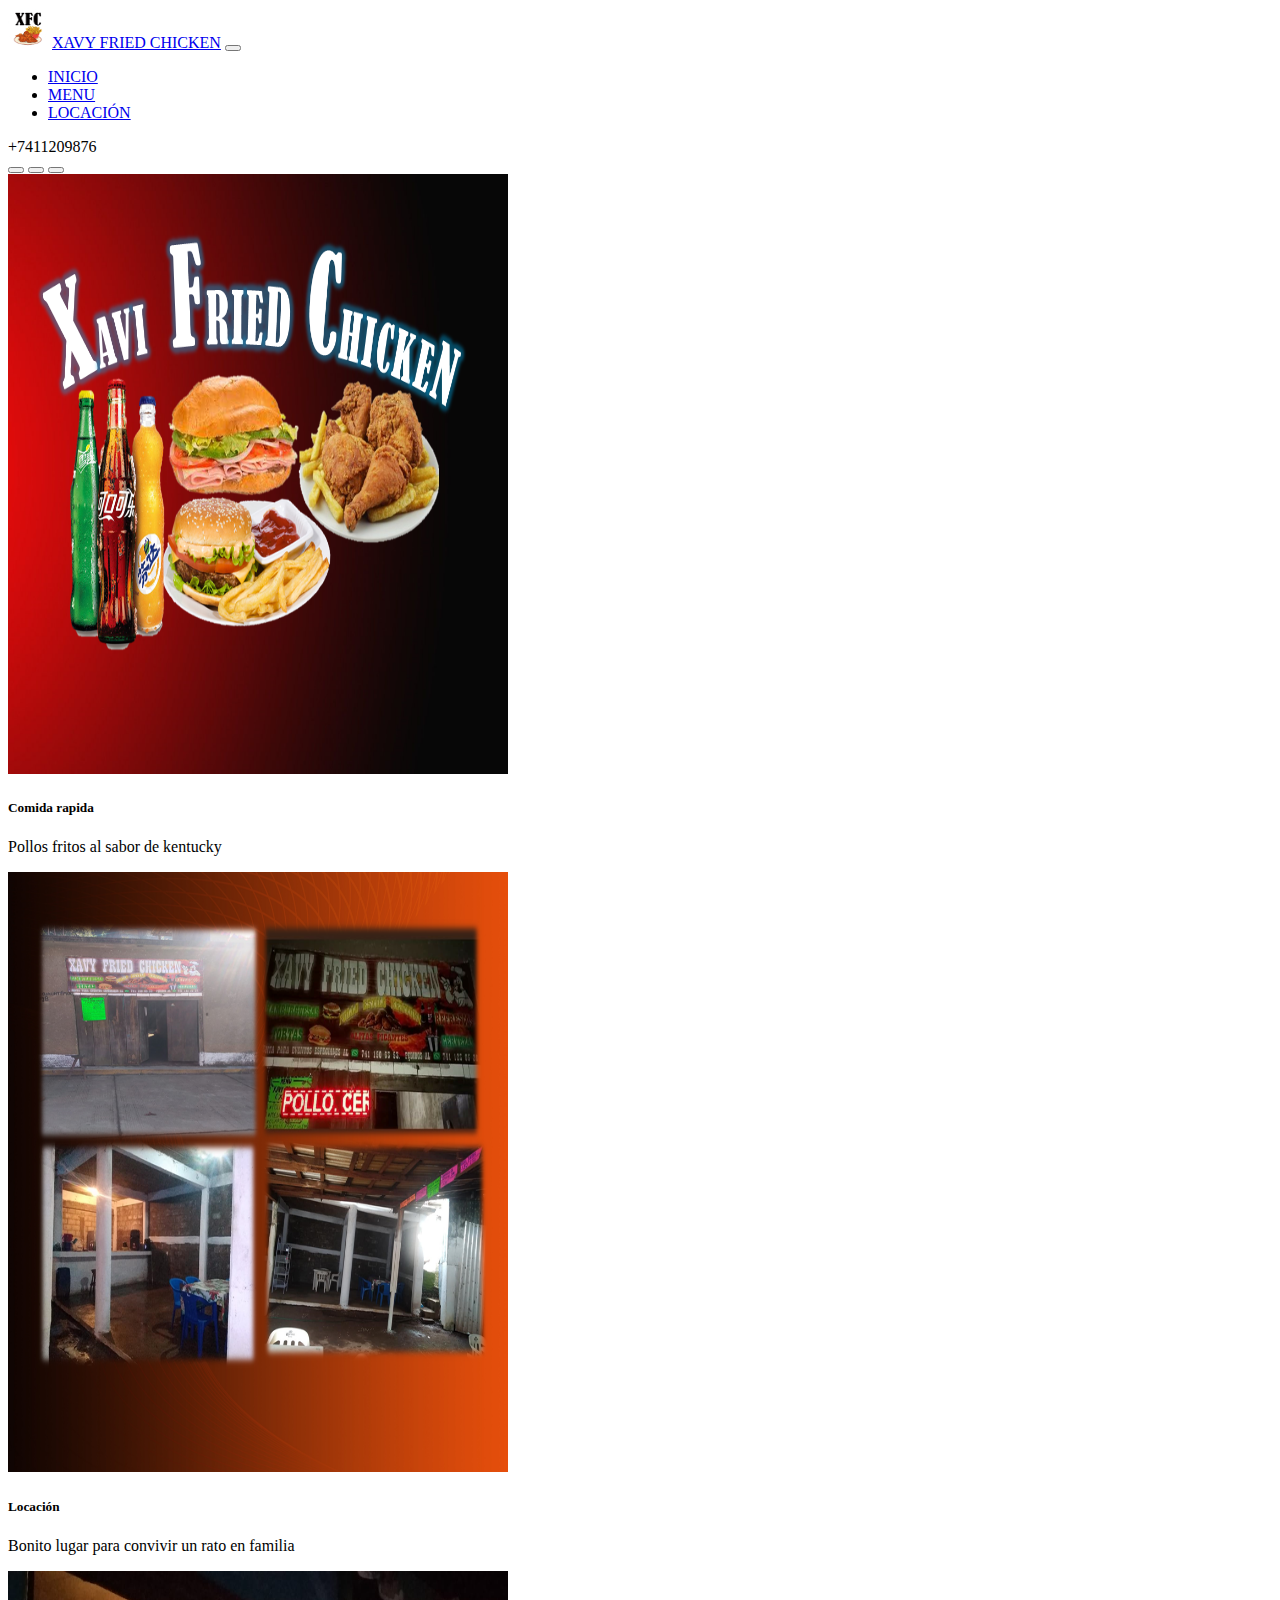
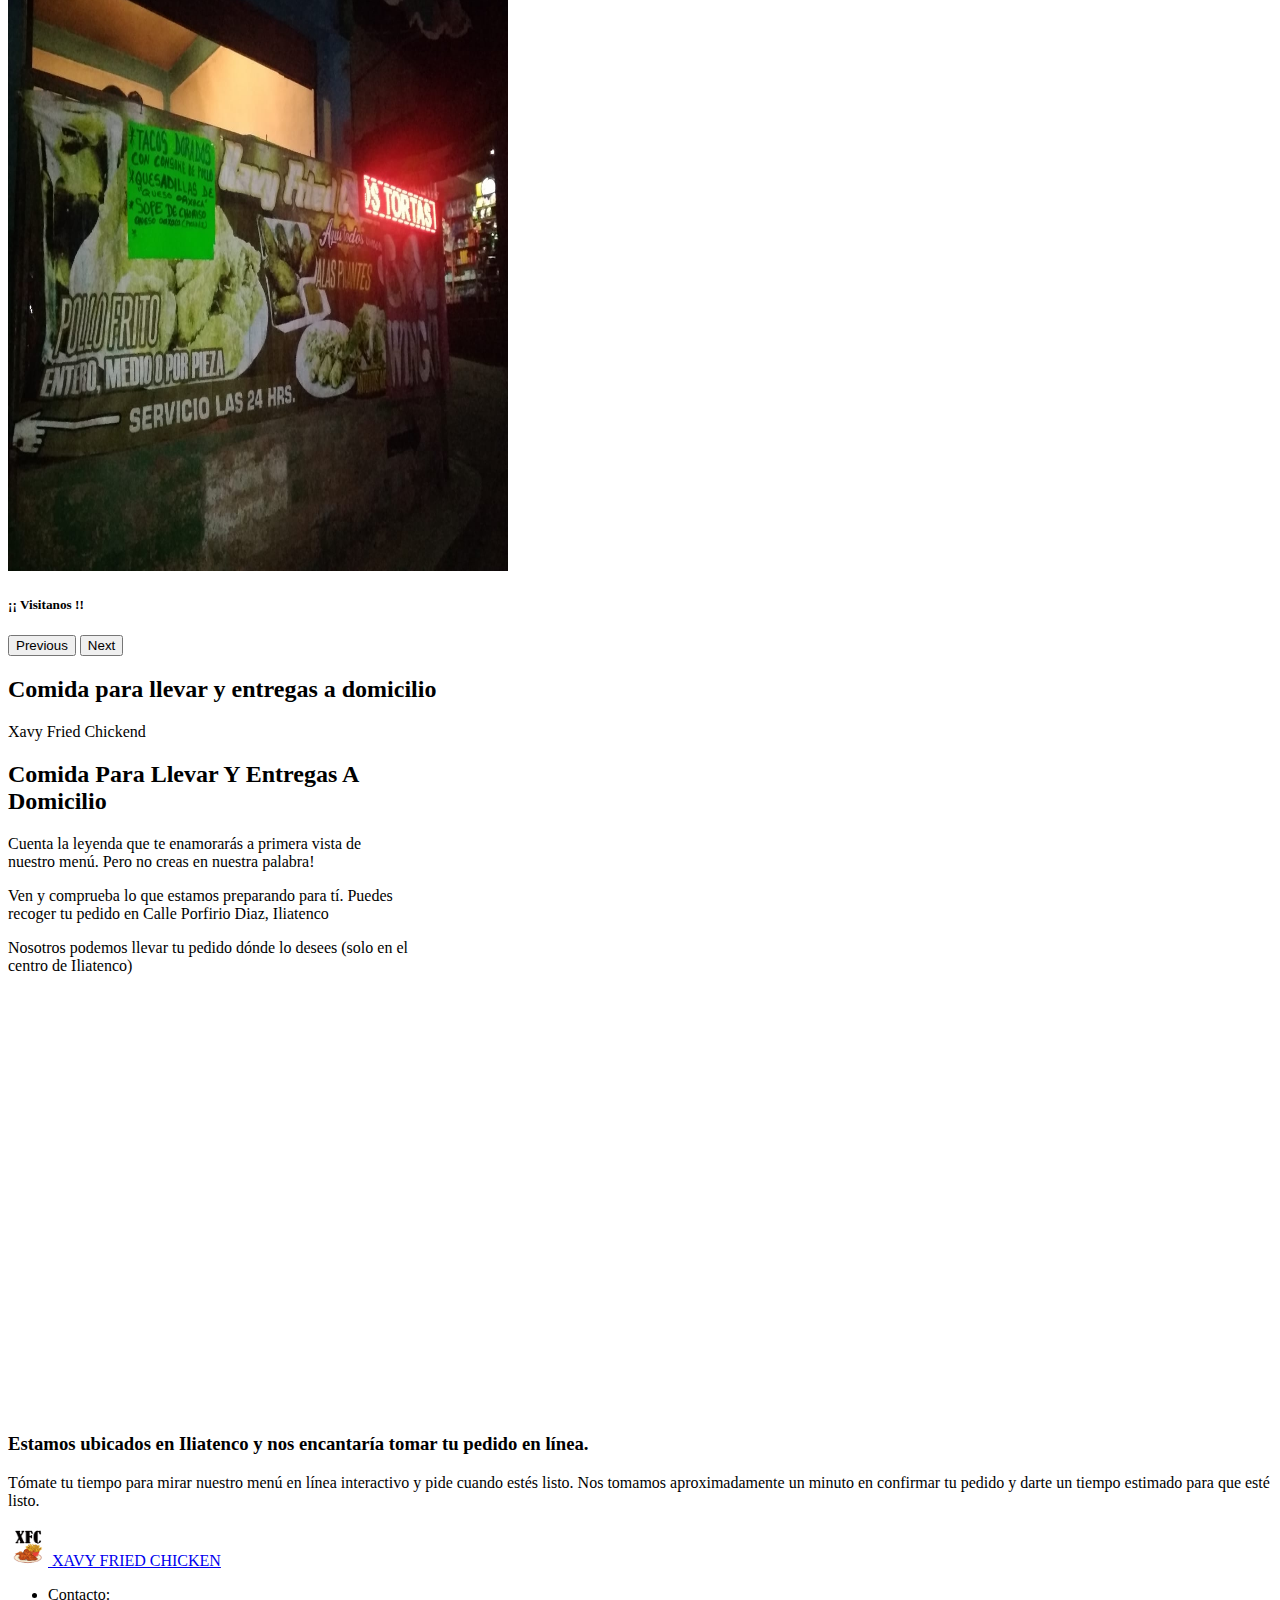
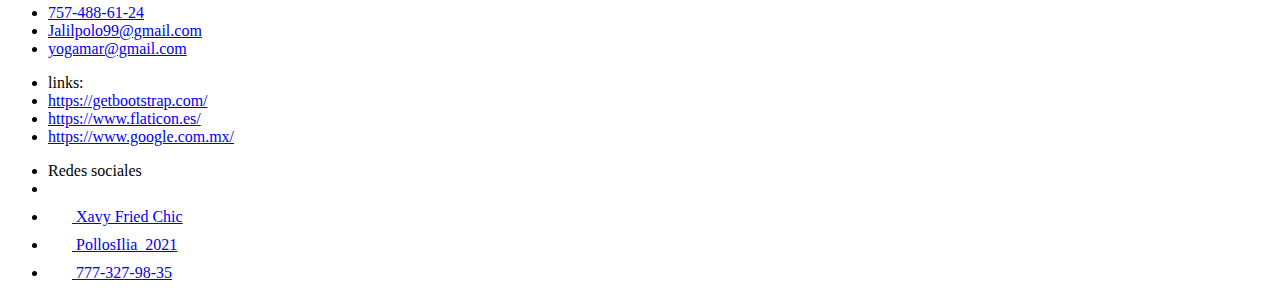
==== Locasion.html @ 61cd1b80 "Initial commit" ====
<!DOCTYPE html>
<html lang="en">
<head>
    <meta charset="UTF-8">
    <meta http-equiv="X-UA-Compatible" content="IE=edge">
    <meta name="viewport" content="width=device-width, initial-scale=1.0">
    <link href="https://cdn.jsdelivr.net/npm/bootstrap@5.1.3/dist/css/bootstrap.min.css" rel="stylesheet" integrity="sha384-1BmE4kWBq78iYhFldvKuhfTAU6auU8tT94WrHftjDbrCEXSU1oBoqyl2QvZ6jIW3" crossorigin="anonymous">
    <title>Document</title>
</head>
<body>

    <div class="container-fluid bg-dark fixed-top">
        <nav class="navbar navbar-expand-md navbar navbar-dark bg-dark container">
            <div class="container-fluid">
                <img src="imagenes/xfc.png" alt="" width="40" height="40"> 
                <a class="navbar-brand mx-2" href="Index.html">XAVY FRIED CHICKEN</a>

                </a>
                <button class="navbar-toggler" type="button" data-bs-toggle="collapse" data-bs-target="#navbarNav"
                    aria-controls="navbarNav" aria-expanded="false" aria-label="Toggle navigation">
                    <span class="navbar-toggler-icon"></span>
                </button>
                <div class="collapse navbar-collapse justify-content-center" id="navbarNav">
                    <ul class="navbar-nav">
                        <li class="nav-item">
                            <a class="nav-link fs-6 fw-bold" aria-current="page" href="Index.html">INICIO</a>
                        </li>
                        <li class="nav-item">
                            <a class="nav-link fs-6 fw-bold" href="Menu.html">MENU</a>
                        </li>
                    
                        <li class="nav-item">
                            <a class="nav-link fs-6 active fw-bold" href="Locasion.html">LOCACIÓN</a>
                        </li>
                    </ul>
                    <span class="navbar-text text-white">
                        +7411209876
                        </span>
                </div>
            </div>
        </nav>
    </div>

    <!-- carrusel-->
    <div id="carouselExampleDark" class="carousel carousel-white slide" data-bs-ride="carousel">
        <div class="carousel-indicators">
          <button type="button" data-bs-target="#carouselExampleDark" data-bs-slide-to="0" class="active" aria-current="true" aria-label="Slide 1"></button>
          <button type="button" data-bs-target="#carouselExampleDark" data-bs-slide-to="1" aria-label="Slide 2"></button>
          <button type="button" data-bs-target="#carouselExampleDark" data-bs-slide-to="2" aria-label="Slide 3"></button>
        </div>
        <div class="carousel-inner">
          <div class="carousel-item active" data-bs-interval="10000">
            <img src="imagenes/logo.png" class="d-block w-100" alt="..." width="500" height="600">
            <div class="carousel-caption d-none d-md-block text-white border-primary 20px">   <!-- se le agrega el color del texto-->
              <h5>Comida rapida</h5>
              <p>Pollos fritos al sabor de kentucky</p>
            </div>
          </div>
          <div class="carousel-item" data-bs-interval="2000">
            <img src="imagenes/locasion.png" class="d-block w-100" alt="..."width="500" height="600">
            <div class="carousel-caption d-none d-md-block text-white">
              <h5>Locación</h5>
              <p>Bonito lugar para convivir un rato en familia</p>
            </div>
          </div>
          <div class="carousel-item">
            <img src="imagenes/locasion 2.jpg" class="d-block w-100" alt="..." width="500" height="600">
            <div class="carousel-caption d-none d-md-block">   <!-- la clase para poder agregar el titulo y el texto de la imagen-->
              <h5 class= "text-white">¡¡ Visitanos !! </h5>   <!-- otra forma de agregar el color del texto-->
                <!-- texto dela imagen -->
            </div>
          </div>
        </div>
        <button class="carousel-control-prev" type="button" data-bs-target="#carouselExampleDark" data-bs-slide="prev">
          <span class="carousel-control-prev-icon" aria-hidden="true"></span>
          <span class="visually-hidden">Previous</span>
        </button>
        <button class="carousel-control-next" type="button" data-bs-target="#carouselExampleDark" data-bs-slide="next">
          <span class="carousel-control-next-icon" aria-hidden="true"></span>
          <span class="visually-hidden">Next</span>
        </button>
      </div>
    <!-- fin carrusel-->

    <section class="container my-5">
        <h2 class="display-4 text-center fw-bold text-dark">Comida para llevar y entregas a domicilio</h2>
        <p class= "lead text-center text-dark my-2 text-success"> Xavy Fried Chickend</p>
</section>

<div class =" ">
     <section class="container my-5">
    <div class="card text-white  bg-dark mb-3 float-md-end" style="max-width: 25rem;">
        <h2 class= "text-center fw-bold my-4"> Comida Para Llevar Y Entregas A Domicilio</h2>
       
        <div class="card-body ">
        
          <p class="card-title"> Cuenta la leyenda que te enamorarás a primera vista de nuestro menú. Pero no creas en nuestra palabra!</p>
          <p class="card-title my-4"> Ven y comprueba lo que estamos preparando para tí. Puedes recoger tu pedido en Calle  Porfirio Diaz, Iliatenco</p>
          <p class="my-4" >Nosotros podemos llevar tu pedido dónde lo desees (solo en el centro de Iliatenco)</p>
        
          <p class="card-text"></p>
        </div>
      </div>
      
     <p> </p>
     <iframe src="https://www.google.com/maps/embed?pb=!1m18!1m12!1m3!1d1907.2781551720427!2d-98.68569447147193!3d17.045420014787087!2m3!1f0!2f0!3f0!3m2!1i1024!2i768!4f13.1!3m3!1m2!1s0x85c9a737ee734905%3A0x6dfc63be380e00fa!2sXavy%20fried%20chicken!5e0!3m2!1ses-419!2smx!4v1636866238198!5m2!1ses-419!2smx" width="500" height="420" style="border:0;" allowfullscreen="" loading="lazy"></iframe>
     <h3 class="text-center fw-bold opacity-75 my-4">Estamos ubicados en Iliatenco y nos encantaría tomar tu pedido en línea.</h3>
     <p class="text-center fw-bold opacity-75"> Tómate tu tiempo para mirar nuestro menú en línea interactivo y pide cuando estés listo. Nos tomamos aproximadamente un minuto en confirmar tu pedido y darte un tiempo estimado para que esté listo.</p>
    </section>



     





     <footer class="bg-dark text-white  py-4">   <!-- py es el tamaño de las letras, clase para agregar texto en la pie de la imagen -->
        <!-- inicia footer -->
        <div class="container text-center">
            <nav class="row">
                <!--logo-->
                <a href="#" class="col-3 text-reset text-uppercase d-flex align-items-center">
                  <img src="imagenes/xfc.png" alt="Logo CFK"  class="img-logo mr mx-2" width="40" height="40" >
                     XAVY FRIED CHICKEN
                </a>
                <!-- menu -->
                <ul class="col-3 list-unstyled">
                    <li class="font-weight-bol text-uppercase">Contacto:</li>
                    <li><a href="#" class="text-reset">757-488-61-24</a></li>
                    <li><a href="#" class="text-reset">Jalilpolo99@gmail.com</a></li>
                    <li><a href="#" class="text-reset">yogamar@gmail.com</a></li>
                    

                </ul>
                <!-- menu 2 -->
                <ul class=" col-3 list-unstyled">
                  <li class="font-weight-bol text-uppercase">links:</li>
                  <li><a href="#" class="text-reset">https://getbootstrap.com/</a></li>
                  <li><a href="#" class="text-reset">https://www.flaticon.es/</a></li>
                  <li><a href="#" class="text-reset">https://www.google.com.mx/</a></li>
                  
              </ul>
                <!-- redes sociales-->
                <ul class=" col-3 list-unstyled">
                  <li class="font-weight-bol text-uppercase text-center ">Redes sociales</li>
                  <li class="d-flex justify-content-between">
                      <li><a href="#" class="text-reset">
                          <img src="imagenes/facebook.png" class="" alt="" width="24" height="24">
                         Xavy Fried Chic
                      </a></li>
                      <li><a href="#" class="text-reset  ">
                          <img src="imagenes/instagram.png" alt="" width="24" height="24">
                          PollosIlia_2021
                      </a></li>
                      <li><a href="#" class="text-reset">
                          <img src="imagenes/whatsapp.png" class="" alt="" width="24" height="24">
                          777-327-98-35
                      </a></li>
                    
                  </li>
                  
              </ul>
            </nav>
            
        </div>
  </footer>  <!-- fin de footer-->
  
  <script src="https://cdn.jsdelivr.net/npm/bootstrap@5.1.3/dist/js/bootstrap.bundle.min.js" integrity="sha384-ka7Sk0Gln4gmtz2MlQnikT1wXgYsOg+OMhuP+IlRH9sENBO0LRn5q+8nbTov4+1p" crossorigin="anonymous"></script>
</body>
</html>
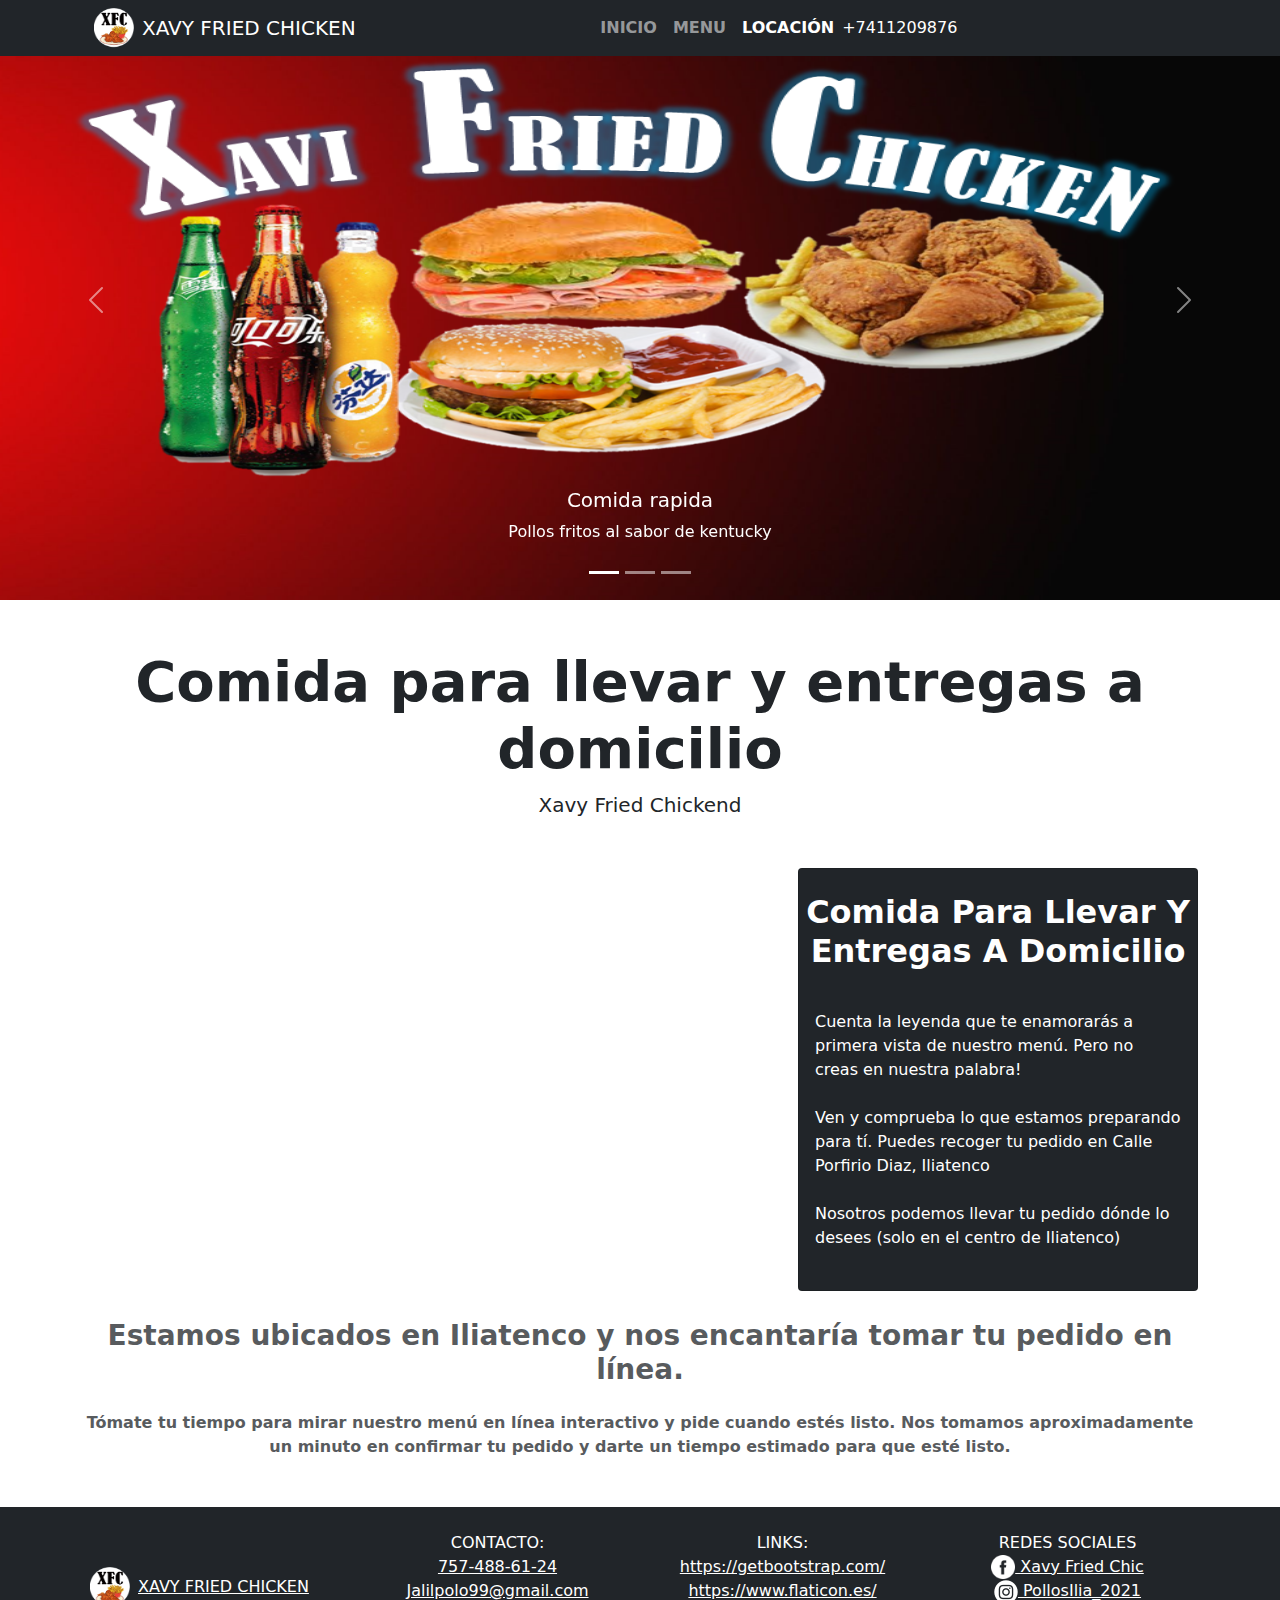
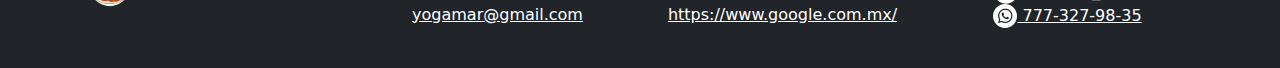
==== commit 4f4ab09e: "Initial commit" ====
--- a/Locasion.html
+++ b/Locasion.html
@@ -4,7 +4,7 @@
     <meta charset="UTF-8">
     <meta http-equiv="X-UA-Compatible" content="IE=edge">
     <meta name="viewport" content="width=device-width, initial-scale=1.0">
-    <link href="https://cdn.jsdelivr.net/npm/bootstrap@5.1.3/dist/css/bootstrap.min.css" rel="stylesheet" integrity="sha384-1BmE4kWBq78iYhFldvKuhfTAU6auU8tT94WrHftjDbrCEXSU1oBoqyl2QvZ6jIW3" crossorigin="anonymous">
+    <link rel="stylesheet" href="css/bootstrap.min.css">
     <title>Document</title>
 </head>
 <body>
@@ -166,7 +166,15 @@
             
         </div>
   </footer>  <!-- fin de footer-->
-  
-  <script src="https://cdn.jsdelivr.net/npm/bootstrap@5.1.3/dist/js/bootstrap.bundle.min.js" integrity="sha384-ka7Sk0Gln4gmtz2MlQnikT1wXgYsOg+OMhuP+IlRH9sENBO0LRn5q+8nbTov4+1p" crossorigin="anonymous"></script>
+
+
+
+   
+   
+   
+   
+   
+   
+    <script src="js/bootstrap.min.js"></script>
 </body>
 </html>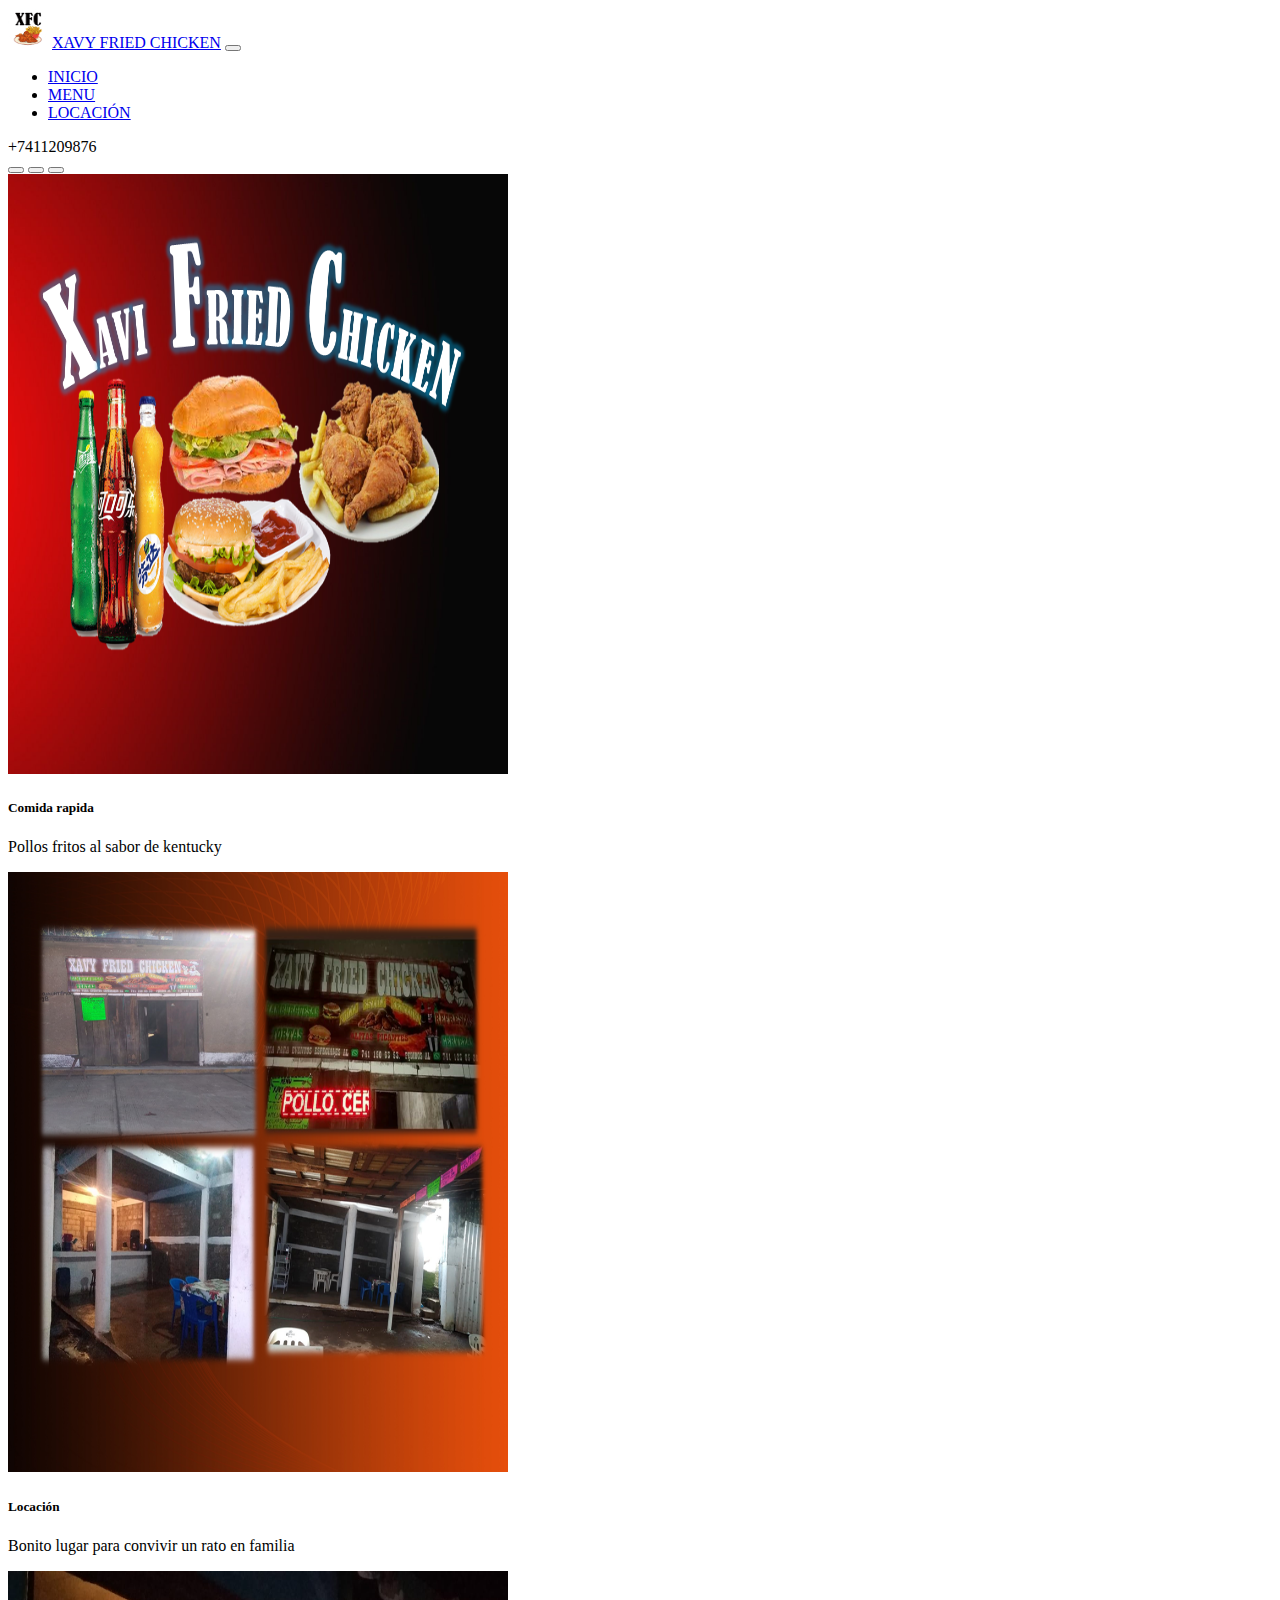
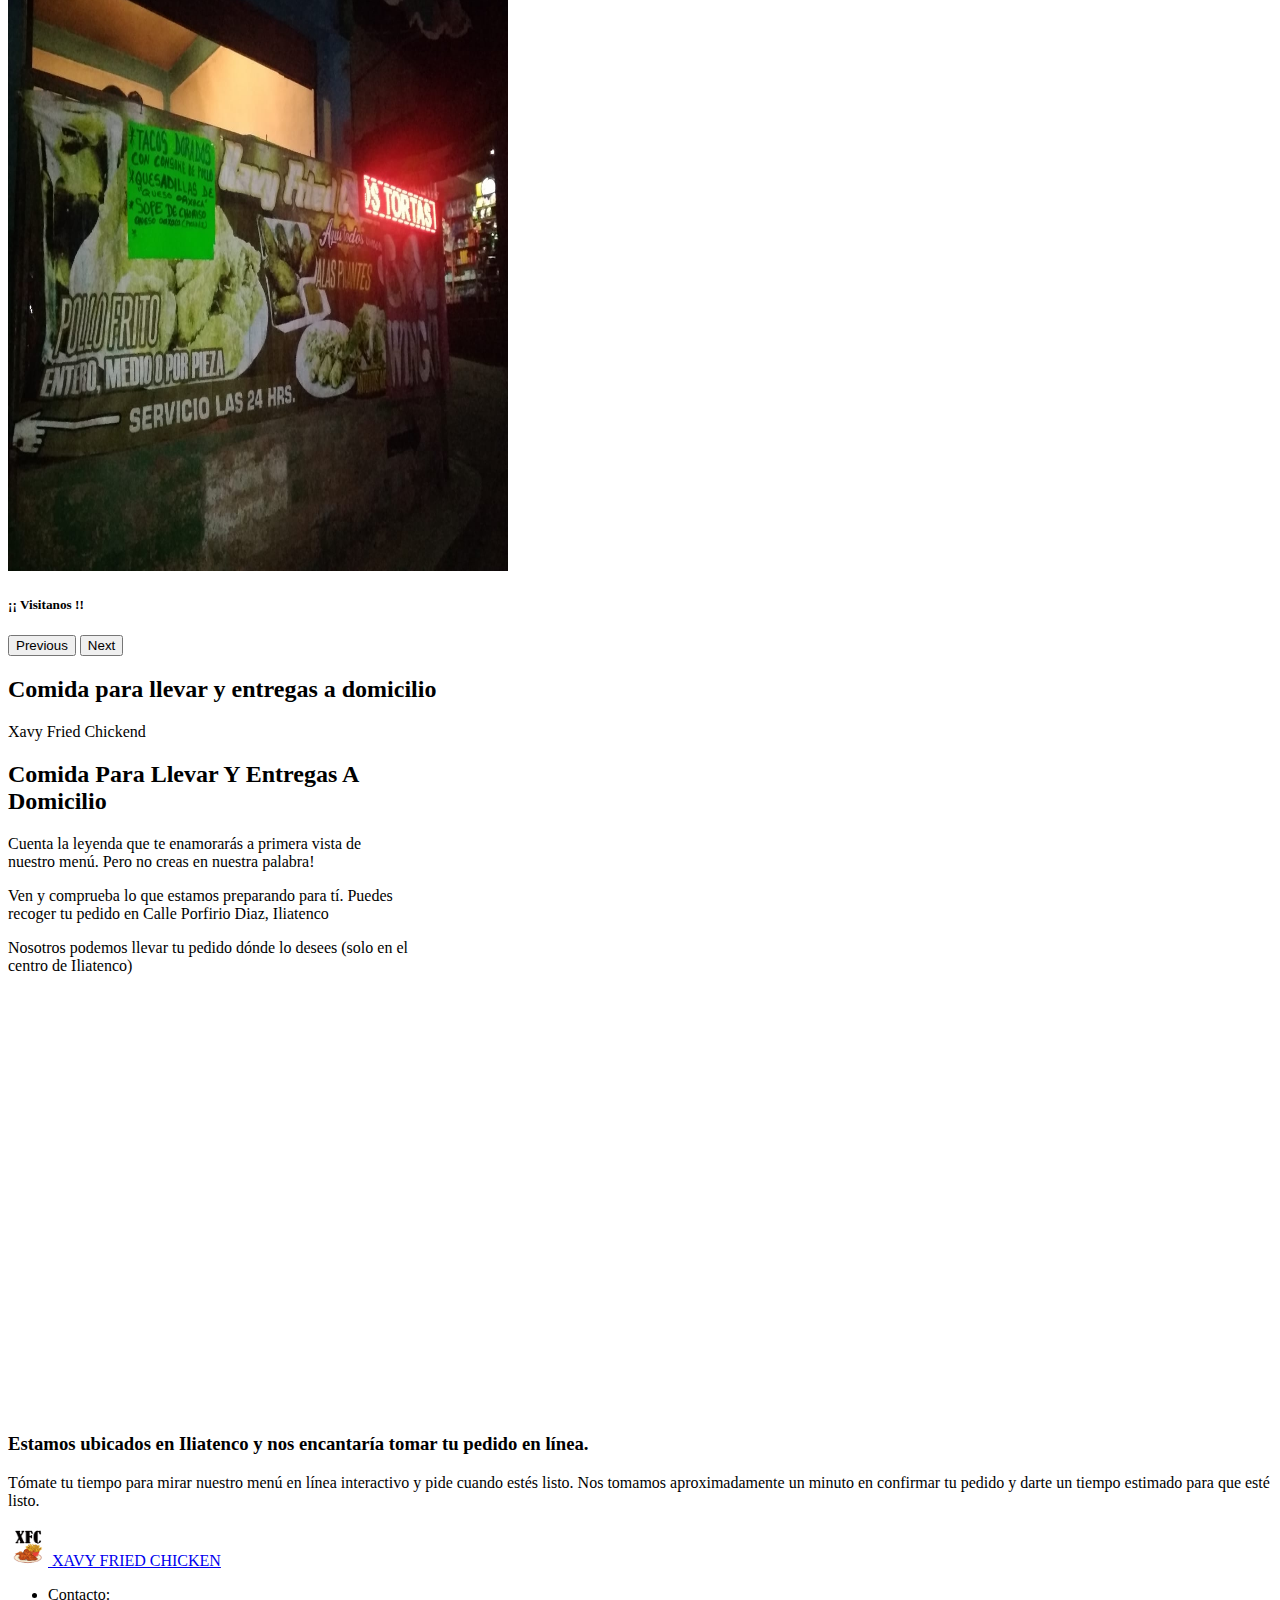
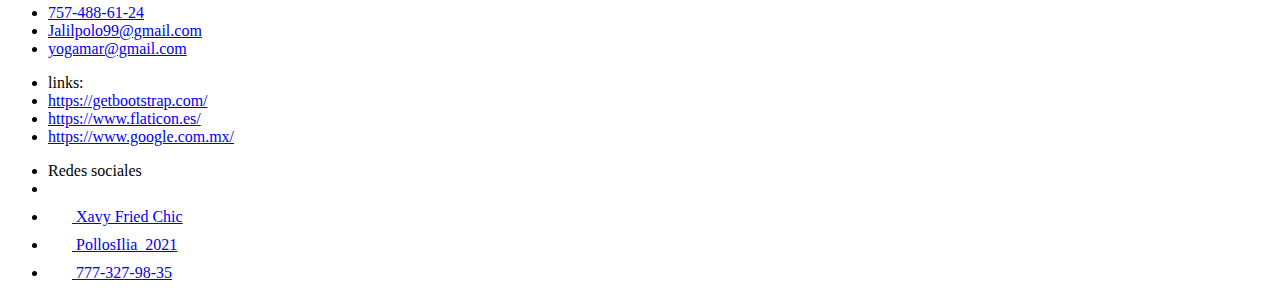
==== commit bfdcfc73: "Initial commit" ====
--- a/Locasion.html
+++ b/Locasion.html
@@ -4,7 +4,7 @@
     <meta charset="UTF-8">
     <meta http-equiv="X-UA-Compatible" content="IE=edge">
     <meta name="viewport" content="width=device-width, initial-scale=1.0">
-    <link rel="stylesheet" href="css/bootstrap.min.css">
+    <link href="https://cdn.jsdelivr.net/npm/bootstrap@5.1.3/dist/css/bootstrap.min.css" rel="stylesheet" integrity="sha384-1BmE4kWBq78iYhFldvKuhfTAU6auU8tT94WrHftjDbrCEXSU1oBoqyl2QvZ6jIW3" crossorigin="anonymous">
     <title>Document</title>
 </head>
 <body>
@@ -166,15 +166,7 @@
             
         </div>
   </footer>  <!-- fin de footer-->
-
-
-
-   
-   
-   
-   
-   
-   
-    <script src="js/bootstrap.min.js"></script>
+  
+  <script src="https://cdn.jsdelivr.net/npm/bootstrap@5.1.3/dist/js/bootstrap.bundle.min.js" integrity="sha384-ka7Sk0Gln4gmtz2MlQnikT1wXgYsOg+OMhuP+IlRH9sENBO0LRn5q+8nbTov4+1p" crossorigin="anonymous"></script>
 </body>
 </html>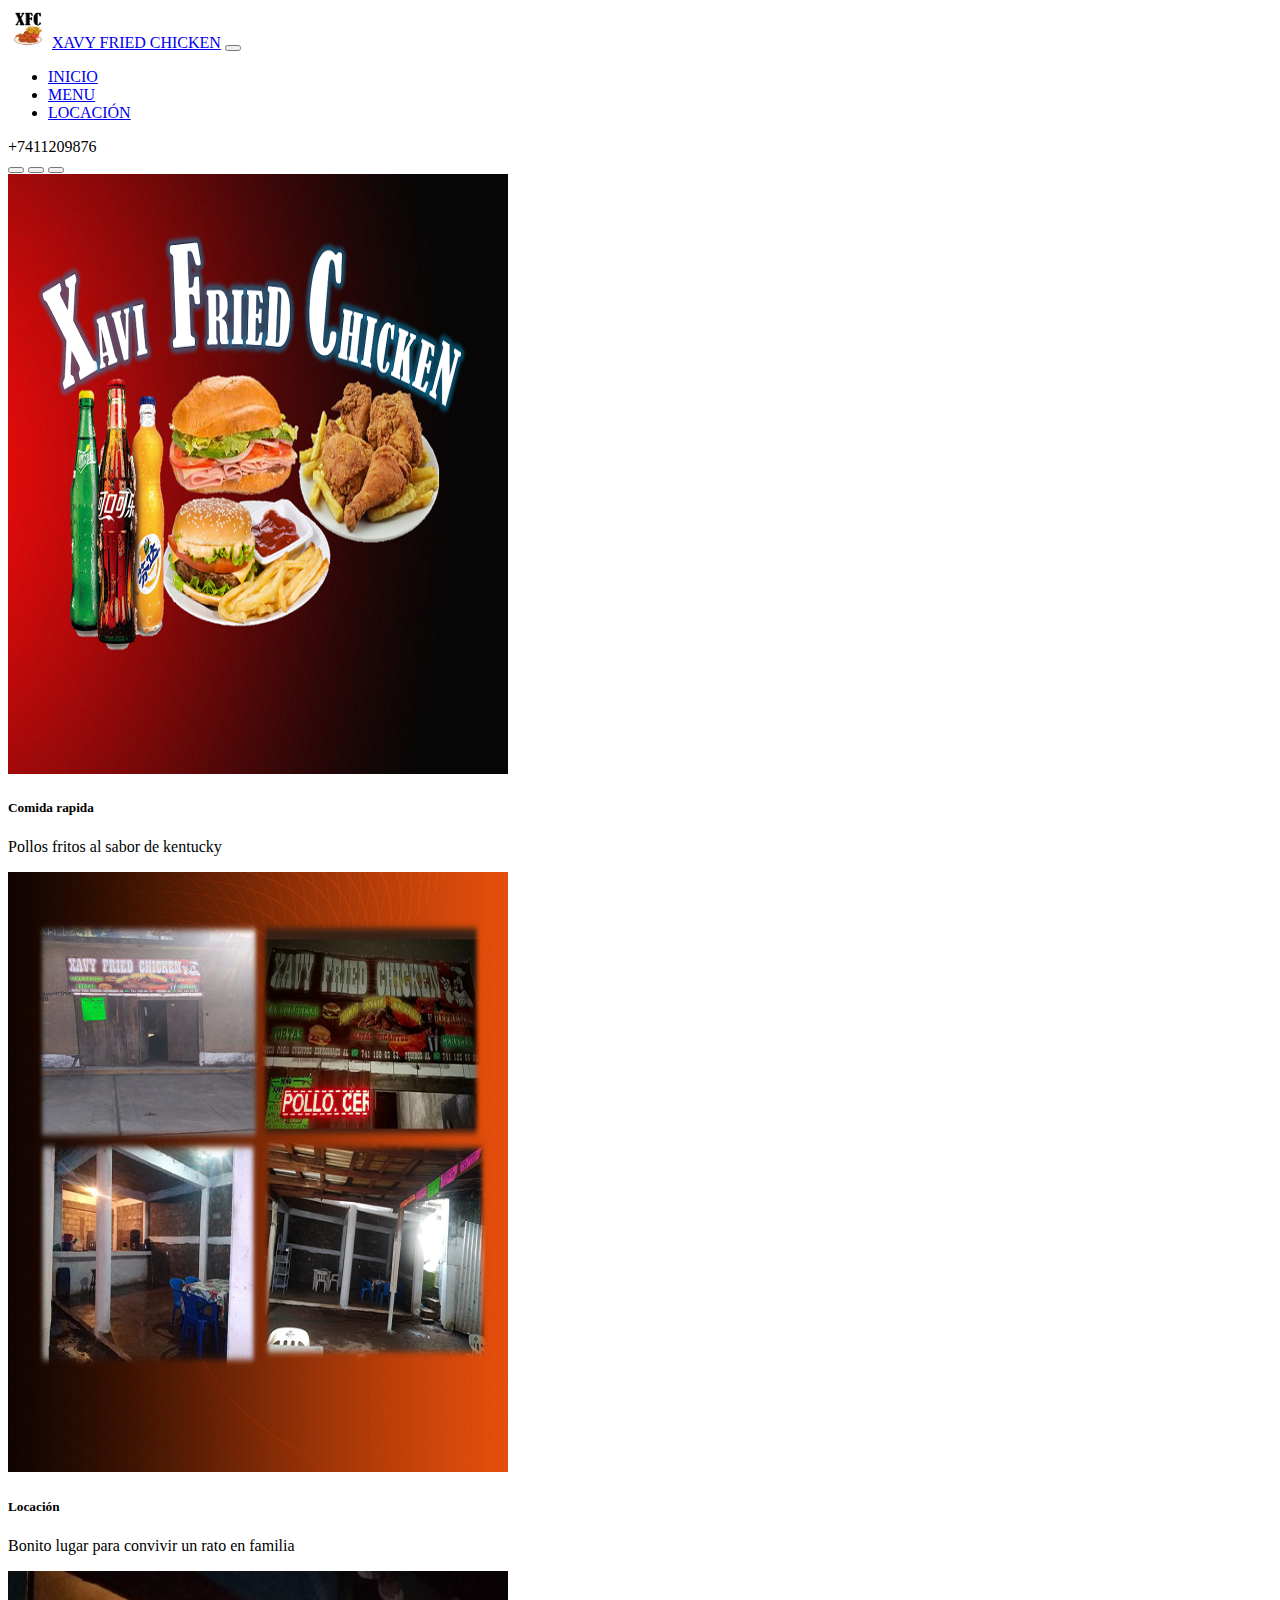
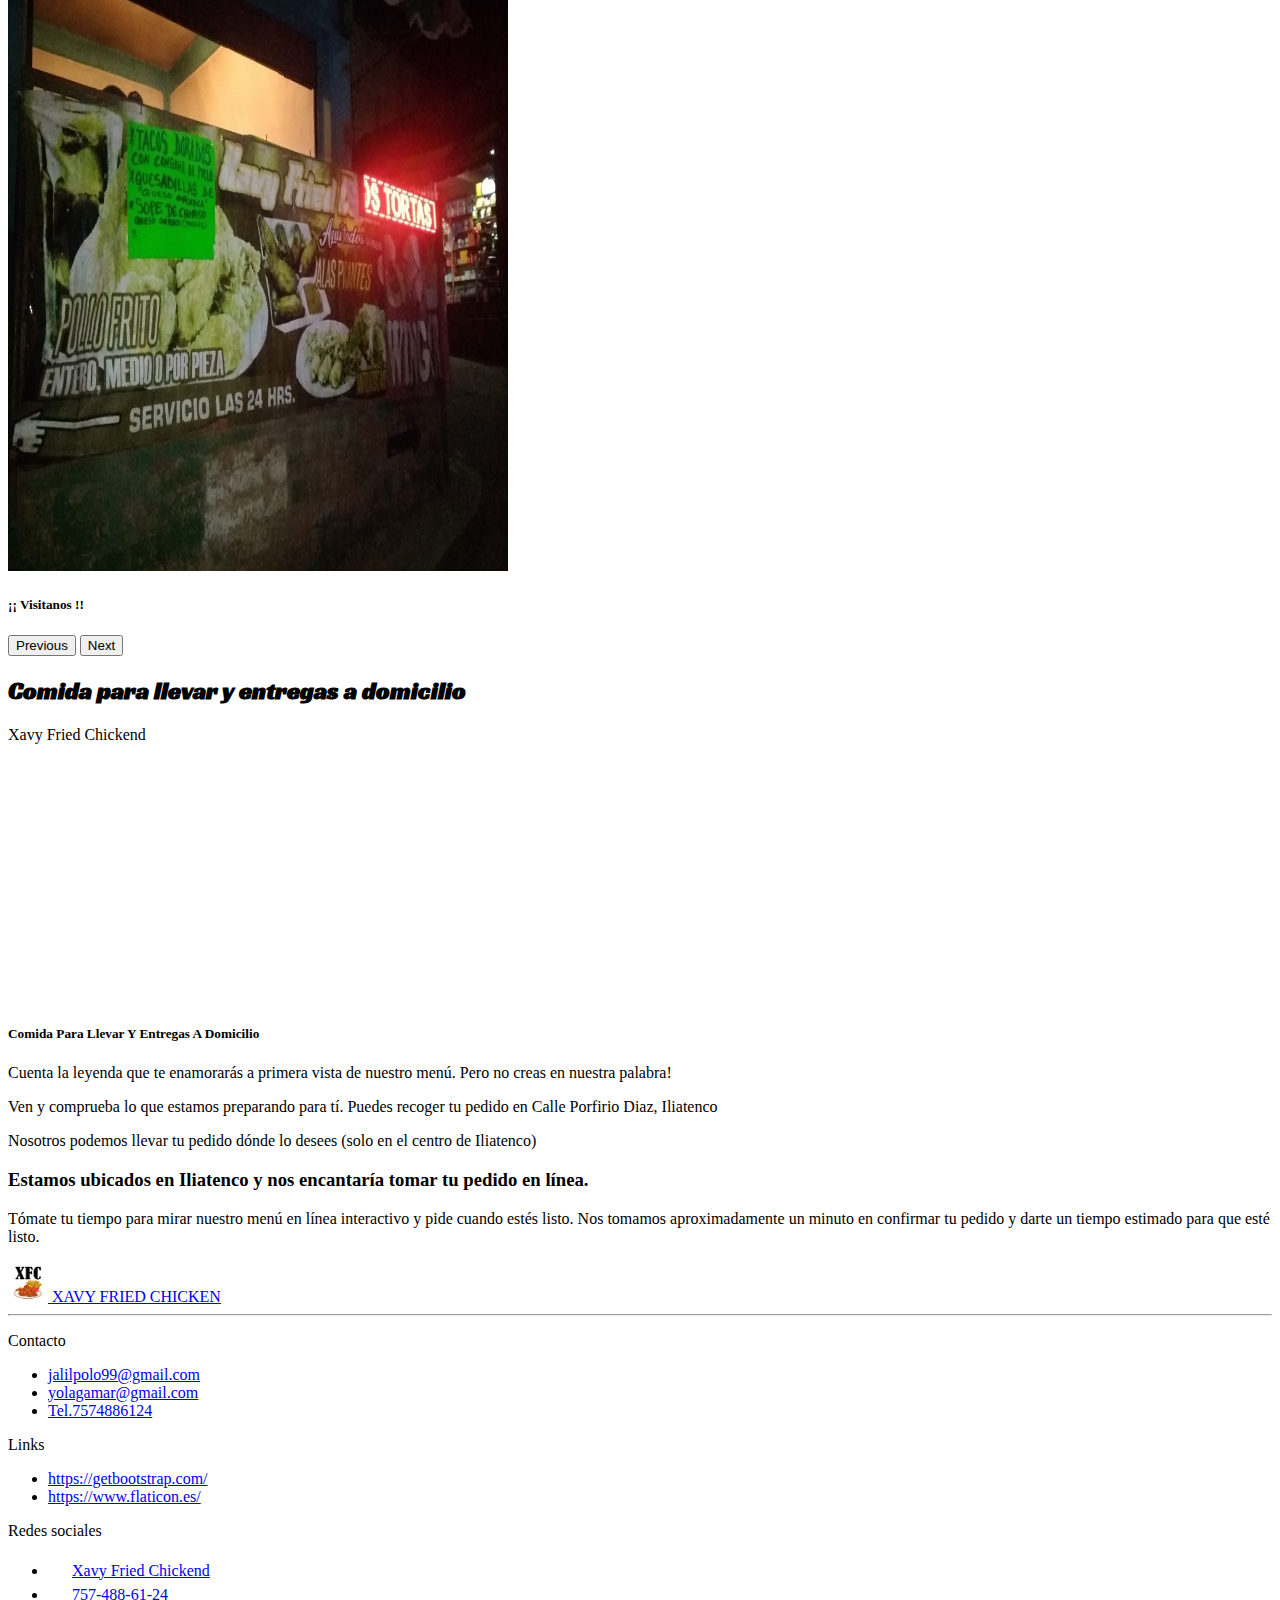
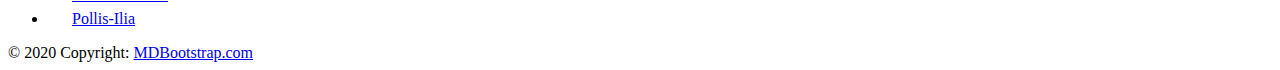
==== commit fb96da61: "Modificacion 1" ====
--- a/Locasion.html
+++ b/Locasion.html
@@ -1,172 +1,235 @@
 <!DOCTYPE html>
 <html lang="en">
+
 <head>
-    <meta charset="UTF-8">
-    <meta http-equiv="X-UA-Compatible" content="IE=edge">
-    <meta name="viewport" content="width=device-width, initial-scale=1.0">
-    <link href="https://cdn.jsdelivr.net/npm/bootstrap@5.1.3/dist/css/bootstrap.min.css" rel="stylesheet" integrity="sha384-1BmE4kWBq78iYhFldvKuhfTAU6auU8tT94WrHftjDbrCEXSU1oBoqyl2QvZ6jIW3" crossorigin="anonymous">
-    <title>Document</title>
+  <meta charset="UTF-8">
+  <meta http-equiv="X-UA-Compatible" content="IE=edge">
+  <meta name="viewport" content="width=device-width, initial-scale=1.0">
+  <link href="https://cdn.jsdelivr.net/npm/bootstrap@5.1.3/dist/css/bootstrap.min.css" rel="stylesheet"
+    integrity="sha384-1BmE4kWBq78iYhFldvKuhfTAU6auU8tT94WrHftjDbrCEXSU1oBoqyl2QvZ6jIW3" crossorigin="anonymous">
+  <title>Document</title>
+  <link rel="stylesheet" href="style.css">
 </head>
+
 <body>
 
-    <div class="container-fluid bg-dark fixed-top">
-        <nav class="navbar navbar-expand-md navbar navbar-dark bg-dark container">
-            <div class="container-fluid">
-                <img src="imagenes/xfc.png" alt="" width="40" height="40"> 
-                <a class="navbar-brand mx-2" href="Index.html">XAVY FRIED CHICKEN</a>
-
-                </a>
-                <button class="navbar-toggler" type="button" data-bs-toggle="collapse" data-bs-target="#navbarNav"
-                    aria-controls="navbarNav" aria-expanded="false" aria-label="Toggle navigation">
-                    <span class="navbar-toggler-icon"></span>
-                </button>
-                <div class="collapse navbar-collapse justify-content-center" id="navbarNav">
-                    <ul class="navbar-nav">
-                        <li class="nav-item">
-                            <a class="nav-link fs-6 fw-bold" aria-current="page" href="Index.html">INICIO</a>
-                        </li>
-                        <li class="nav-item">
-                            <a class="nav-link fs-6 fw-bold" href="Menu.html">MENU</a>
-                        </li>
-                    
-                        <li class="nav-item">
-                            <a class="nav-link fs-6 active fw-bold" href="Locasion.html">LOCACIÓN</a>
-                        </li>
-                    </ul>
-                    <span class="navbar-text text-white">
-                        +7411209876
-                        </span>
-                </div>
-            </div>
-        </nav>
-    </div>
-
-    <!-- carrusel-->
-    <div id="carouselExampleDark" class="carousel carousel-white slide" data-bs-ride="carousel">
-        <div class="carousel-indicators">
-          <button type="button" data-bs-target="#carouselExampleDark" data-bs-slide-to="0" class="active" aria-current="true" aria-label="Slide 1"></button>
-          <button type="button" data-bs-target="#carouselExampleDark" data-bs-slide-to="1" aria-label="Slide 2"></button>
-          <button type="button" data-bs-target="#carouselExampleDark" data-bs-slide-to="2" aria-label="Slide 3"></button>
-        </div>
-        <div class="carousel-inner">
-          <div class="carousel-item active" data-bs-interval="10000">
-            <img src="imagenes/logo.png" class="d-block w-100" alt="..." width="500" height="600">
-            <div class="carousel-caption d-none d-md-block text-white border-primary 20px">   <!-- se le agrega el color del texto-->
-              <h5>Comida rapida</h5>
-              <p>Pollos fritos al sabor de kentucky</p>
-            </div>
+  <div class="container-fluid bg-dark fixed-top">
+    <nav class="navbar navbar-expand-md navbar navbar-dark bg-dark container">
+      <div class="container-fluid">
+        <img src="imagenes/xfc.png" alt="" width="40" height="40">
+        <a class="navbar-brand mx-2 fw-bold" href="Index.html">XAVY FRIED CHICKEN</a>
+
+        </a>
+        <button class="navbar-toggler" type="button" data-bs-toggle="collapse" data-bs-target="#navbarNav"
+          aria-controls="navbarNav" aria-expanded="false" aria-label="Toggle navigation">
+          <span class="navbar-toggler-icon"></span>
+        </button>
+        <div class="collapse navbar-collapse justify-content-center" id="navbarNav">
+          <ul class="navbar-nav">
+            <li class="nav-item">
+              <a class="nav-link fs-6 fw-bold" aria-current="page" href="Index.html">INICIO</a>
+            </li>
+            <li class="nav-item">
+              <a class="nav-link fs-6 fw-bold" href="Menu.html">MENU</a>
+            </li>
+
+            <li class="nav-item">
+              <a class="nav-link fs-6 active fw-bold" href="Locasion.html">LOCACIÓN</a>
+            </li>
+          </ul>
+          <span class="navbar-text text-white">
+            +7411209876
+          </span>
+        </div>
+      </div>
+    </nav>
+  </div>
+
+  <!-- carrusel-->
+  <div id="carouselExampleDark" class="carousel carousel-white slide" data-bs-ride="carousel">
+    <div class="carousel-indicators">
+      <button type="button" data-bs-target="#carouselExampleDark" data-bs-slide-to="0" class="active"
+        aria-current="true" aria-label="Slide 1"></button>
+      <button type="button" data-bs-target="#carouselExampleDark" data-bs-slide-to="1" aria-label="Slide 2"></button>
+      <button type="button" data-bs-target="#carouselExampleDark" data-bs-slide-to="2" aria-label="Slide 3"></button>
+    </div>
+    <div class="carousel-inner">
+      <div class="carousel-item active" data-bs-interval="10000">
+        <img src="imagenes/logo.png" class="img-fluid d-block w-100  " alt="..." width="500" height="600">
+        <div class="carousel-caption d-none d-md-block text-white border-primary 20px">
+          <!-- se le agrega el color del texto-->
+          <h5>Comida rapida</h5>
+          <p>Pollos fritos al sabor de kentucky</p>
+        </div>
+      </div>
+      <div class="carousel-item" data-bs-interval="2000">
+        <img src="imagenes/locasion.png" class="img-fluid d-block w-100" alt="..." width="500" height="600">
+        <div class="carousel-caption d-none d-md-block text-white">
+          <h5>Locación</h5>
+          <p>Bonito lugar para convivir un rato en familia</p>
+        </div>
+      </div>
+      <div class="carousel-item">
+        <img src="imagenes/locasion 2.jpg" class="img-fluid d-block w-100" alt="..." width="500" height="600">
+        <div class="carousel-caption d-none d-md-block">
+          <!-- la clase para poder agregar el titulo y el texto de la imagen-->
+          <h5 class="text-white">¡¡ Visitanos !! </h5> <!-- otra forma de agregar el color del texto-->
+          <!-- texto dela imagen -->
+        </div>
+      </div>
+    </div>
+    <button class="carousel-control-prev" type="button" data-bs-target="#carouselExampleDark" data-bs-slide="prev">
+      <span class="carousel-control-prev-icon" aria-hidden="true"></span>
+      <span class="visually-hidden">Previous</span>
+    </button>
+    <button class="carousel-control-next" type="button" data-bs-target="#carouselExampleDark" data-bs-slide="next">
+      <span class="carousel-control-next-icon" aria-hidden="true"></span>
+      <span class="visually-hidden">Next</span>
+    </button>
+  </div>
+  <!-- fin carrusel-->
+
+  <section class="container my-4">
+    <h2 class="display-4 text-center fw-bold text-dark">Comida para llevar y entregas a domicilio</h2>
+    <p class="lead text-center text-dark my-2 text-success"> Xavy Fried Chickend</p>
+  </section>
+
+  <section class="container my-5 ">
+    <div class="row">
+      <div class="col-sm-6">
+        <div class="card ">
+          <div class="card-body">
+            <iframe
+              src="https://www.google.com/maps/embed?pb=!1m18!1m12!1m3!1d3814.5594122254515!2d-98.68838120602068!3d17.045268052176272!2m3!1f0!2f0!3f0!3m2!1i1024!2i768!4f13.1!3m3!1m2!1s0x85c9a737ee734905%3A0x6dfc63be380e00fa!2sXavy%20fried%20chicken!5e0!3m2!1ses-419!2smx!4v1638300751458!5m2!1ses-419!2smx"
+              style="border:0;" class="card-img-top" width="400" height="240" allowfullscreen=""
+              loading="lazy"></iframe>
           </div>
-          <div class="carousel-item" data-bs-interval="2000">
-            <img src="imagenes/locasion.png" class="d-block w-100" alt="..."width="500" height="600">
-            <div class="carousel-caption d-none d-md-block text-white">
-              <h5>Locación</h5>
-              <p>Bonito lugar para convivir un rato en familia</p>
-            </div>
+        </div>
+      </div>
+
+      <div class="col-sm-6">
+        <div class="card">
+          <div class="card-body bg-dark text-white">
+            <h5 class="card-title text-center">Comida Para Llevar Y Entregas A Domicilio</h5>
+            <p class="card-title" style="text-justify: auto;"> Cuenta la leyenda que te enamorarás a primera vista de
+              nuestro menú. Pero no creas en nuestra palabra!</p>
+            <p class="card-title my-4"> Ven y comprueba lo que estamos preparando para tí. Puedes recoger tu pedido en
+              Calle Porfirio Diaz, Iliatenco</p>
+            <p class="my-4">Nosotros podemos llevar tu pedido dónde lo desees (solo en el centro de Iliatenco)</p>
           </div>
-          <div class="carousel-item">
-            <img src="imagenes/locasion 2.jpg" class="d-block w-100" alt="..." width="500" height="600">
-            <div class="carousel-caption d-none d-md-block">   <!-- la clase para poder agregar el titulo y el texto de la imagen-->
-              <h5 class= "text-white">¡¡ Visitanos !! </h5>   <!-- otra forma de agregar el color del texto-->
-                <!-- texto dela imagen -->
-            </div>
-          </div>
-        </div>
-        <button class="carousel-control-prev" type="button" data-bs-target="#carouselExampleDark" data-bs-slide="prev">
-          <span class="carousel-control-prev-icon" aria-hidden="true"></span>
-          <span class="visually-hidden">Previous</span>
-        </button>
-        <button class="carousel-control-next" type="button" data-bs-target="#carouselExampleDark" data-bs-slide="next">
-          <span class="carousel-control-next-icon" aria-hidden="true"></span>
-          <span class="visually-hidden">Next</span>
-        </button>
-      </div>
-    <!-- fin carrusel-->
-
-    <section class="container my-5">
-        <h2 class="display-4 text-center fw-bold text-dark">Comida para llevar y entregas a domicilio</h2>
-        <p class= "lead text-center text-dark my-2 text-success"> Xavy Fried Chickend</p>
-</section>
-
-<div class =" ">
-     <section class="container my-5">
-    <div class="card text-white  bg-dark mb-3 float-md-end" style="max-width: 25rem;">
-        <h2 class= "text-center fw-bold my-4"> Comida Para Llevar Y Entregas A Domicilio</h2>
-       
-        <div class="card-body ">
-        
-          <p class="card-title"> Cuenta la leyenda que te enamorarás a primera vista de nuestro menú. Pero no creas en nuestra palabra!</p>
-          <p class="card-title my-4"> Ven y comprueba lo que estamos preparando para tí. Puedes recoger tu pedido en Calle  Porfirio Diaz, Iliatenco</p>
-          <p class="my-4" >Nosotros podemos llevar tu pedido dónde lo desees (solo en el centro de Iliatenco)</p>
-        
-          <p class="card-text"></p>
-        </div>
-      </div>
-      
-     <p> </p>
-     <iframe src="https://www.google.com/maps/embed?pb=!1m18!1m12!1m3!1d1907.2781551720427!2d-98.68569447147193!3d17.045420014787087!2m3!1f0!2f0!3f0!3m2!1i1024!2i768!4f13.1!3m3!1m2!1s0x85c9a737ee734905%3A0x6dfc63be380e00fa!2sXavy%20fried%20chicken!5e0!3m2!1ses-419!2smx!4v1636866238198!5m2!1ses-419!2smx" width="500" height="420" style="border:0;" allowfullscreen="" loading="lazy"></iframe>
-     <h3 class="text-center fw-bold opacity-75 my-4">Estamos ubicados en Iliatenco y nos encantaría tomar tu pedido en línea.</h3>
-     <p class="text-center fw-bold opacity-75"> Tómate tu tiempo para mirar nuestro menú en línea interactivo y pide cuando estés listo. Nos tomamos aproximadamente un minuto en confirmar tu pedido y darte un tiempo estimado para que esté listo.</p>
-    </section>
-
-
-
-     
-
-
-
-
-
-     <footer class="bg-dark text-white  py-4">   <!-- py es el tamaño de las letras, clase para agregar texto en la pie de la imagen -->
-        <!-- inicia footer -->
-        <div class="container text-center">
-            <nav class="row">
-                <!--logo-->
-                <a href="#" class="col-3 text-reset text-uppercase d-flex align-items-center">
-                  <img src="imagenes/xfc.png" alt="Logo CFK"  class="img-logo mr mx-2" width="40" height="40" >
-                     XAVY FRIED CHICKEN
-                </a>
-                <!-- menu -->
-                <ul class="col-3 list-unstyled">
-                    <li class="font-weight-bol text-uppercase">Contacto:</li>
-                    <li><a href="#" class="text-reset">757-488-61-24</a></li>
-                    <li><a href="#" class="text-reset">Jalilpolo99@gmail.com</a></li>
-                    <li><a href="#" class="text-reset">yogamar@gmail.com</a></li>
-                    
-
-                </ul>
-                <!-- menu 2 -->
-                <ul class=" col-3 list-unstyled">
-                  <li class="font-weight-bol text-uppercase">links:</li>
-                  <li><a href="#" class="text-reset">https://getbootstrap.com/</a></li>
-                  <li><a href="#" class="text-reset">https://www.flaticon.es/</a></li>
-                  <li><a href="#" class="text-reset">https://www.google.com.mx/</a></li>
-                  
-              </ul>
-                <!-- redes sociales-->
-                <ul class=" col-3 list-unstyled">
-                  <li class="font-weight-bol text-uppercase text-center ">Redes sociales</li>
-                  <li class="d-flex justify-content-between">
-                      <li><a href="#" class="text-reset">
-                          <img src="imagenes/facebook.png" class="" alt="" width="24" height="24">
-                         Xavy Fried Chic
-                      </a></li>
-                      <li><a href="#" class="text-reset  ">
-                          <img src="imagenes/instagram.png" alt="" width="24" height="24">
-                          PollosIlia_2021
-                      </a></li>
-                      <li><a href="#" class="text-reset">
-                          <img src="imagenes/whatsapp.png" class="" alt="" width="24" height="24">
-                          777-327-98-35
-                      </a></li>
-                    
-                  </li>
-                  
-              </ul>
-            </nav>
-            
-        </div>
-  </footer>  <!-- fin de footer-->
-  
-  <script src="https://cdn.jsdelivr.net/npm/bootstrap@5.1.3/dist/js/bootstrap.bundle.min.js" integrity="sha384-ka7Sk0Gln4gmtz2MlQnikT1wXgYsOg+OMhuP+IlRH9sENBO0LRn5q+8nbTov4+1p" crossorigin="anonymous"></script>
+        </div>
+      </div>
+    </div>
+
+  </section>
+  <h3 class="text-center fw-bold  my-4">Estamos ubicados en Iliatenco y nos encantaría tomar tu pedido en línea.</h3>
+  <p class="text-center fw-bold opacity-75 my-4"> Tómate tu tiempo para mirar nuestro menú en línea interactivo y pide
+    cuando estés listo. Nos tomamos aproximadamente un minuto en confirmar tu pedido y darte un tiempo estimado para que
+    esté listo.</p>
+  </section>
+<section class="container py-3"></section>
+
+
+
+
+
+  <footer class="bg-dark text-white  ">
+    <!-- py es el tamaño de las letras, clase para agregar texto en la pie de la imagen -->
+    <!-- inicia footer -->
+    <div class="container text-center ">
+      <nav class="row py-4">
+        <!--logo-->
+        <a href="#" class="col-3 text-reset text-uppercase d-flex align-items-center">
+          <img src="imagenes/xfc.png" alt="Logo CFK" class="img-logo mr mx-2" width="40" height="40">
+          XAVY FRIED CHICKEN
+        </a>
+        <!-- menu -->
+
+
+        <hr class="clearfix w-100 d-md-none pb-3 bg-dark ">
+
+        <!-- Grid column -->
+        <div class="col-md-3 mb-md-0 mb-3">
+
+          <!-- Links -->
+          <p class="text-uppercase">Contacto</p>
+
+          <ul class="list-unstyled">
+            <li>
+              <a href="#!" class="text-white">jalilpolo99@gmail.com</a>
+            </li>
+            <li>
+              <a href="#!" class="text-white">yolagamar@gmail.com</a>
+            </li>
+            <li>
+              <a href="#!" class="text-white">Tel.7574886124</a>
+            </li>
+          </ul>
+        </div>
+        <!-- Grid column -->
+
+        <!-- Grid column -->
+        <div class="col-md-3 mb-md-0 mb-3">
+
+          <!-- Links -->
+          <p class="text-uppercase">Links</p>
+
+          <ul class="list-unstyled">
+            <li>
+              <a href="#!" class="text-white">https://getbootstrap.com/</a>
+            </li>
+            <li>
+              <a href="#!" class="text-white">https://www.flaticon.es/</a>
+            </li>
+          </ul>
+
+        </div>
+        <!-- Grid column -->
+
+        <!-- Grid column -->
+        <div class="col-md-3 mb-md-0 mb-3">
+
+          <!-- Links -->
+          <p class="text-uppercase">Redes sociales</p>
+
+          <ul class="list-unstyled text-white mr-3 ">
+            <li>
+              <img src="imagenes/facebook.png" alt="" width="20" height="20">
+              <a href="#!" class="text-white">Xavy Fried Chickend</a>
+            </li>
+            <li>
+              <img src="imagenes/whatsapp.png" alt="" width="20" height="20">
+              <a href="#!" class="text-white">757-488-61-24</a>
+            </li>
+            <li>
+              <img src="imagenes/instagram.png" alt="" width="20" height="20">
+              <a href="#!" class="text-white">Pollis-Ilia</a>
+            </li>
+
+          </ul>
+
+        </div>
+      </nav>
+    </div>
+    <!-- Grid row -->
+    <!-- Footer Links -->
+
+    <!-- Copyright -->
+    <div class="footer-copyright text-center py-3 bg-black text-white opacity-75">© 2020 Copyright:
+      <a href="https://mdbootstrap.com/"> MDBootstrap.com</a>
+    </div>
+
+    <!-- Copyright -->
+
+
+  </footer> <!-- fin de footer-->
+
+
+
+
+  <script src="https://cdn.jsdelivr.net/npm/bootstrap@5.1.3/dist/js/bootstrap.bundle.min.js"
+    integrity="sha384-ka7Sk0Gln4gmtz2MlQnikT1wXgYsOg+OMhuP+IlRH9sENBO0LRn5q+8nbTov4+1p"
+    crossorigin="anonymous"></script>
 </body>
+
 </html>--- a/style.css
+++ b/style.css
@@ -0,0 +1,13 @@
+
+@import url('https://fonts.googleapis.com/css2?family=Courgette&family=Dancing+Script&family=Josefin+Sans&family=Literata:ital@1&family=Metal&family=Paytone+One&family=Playfair+Display&family=Racing+Sans+One&family=Rancho&display=swap');
+
+
+.nav li{ 
+    display: inline-block;
+}
+h2{
+    
+    font-family: 'Racing Sans One', cursive;
+
+}
+
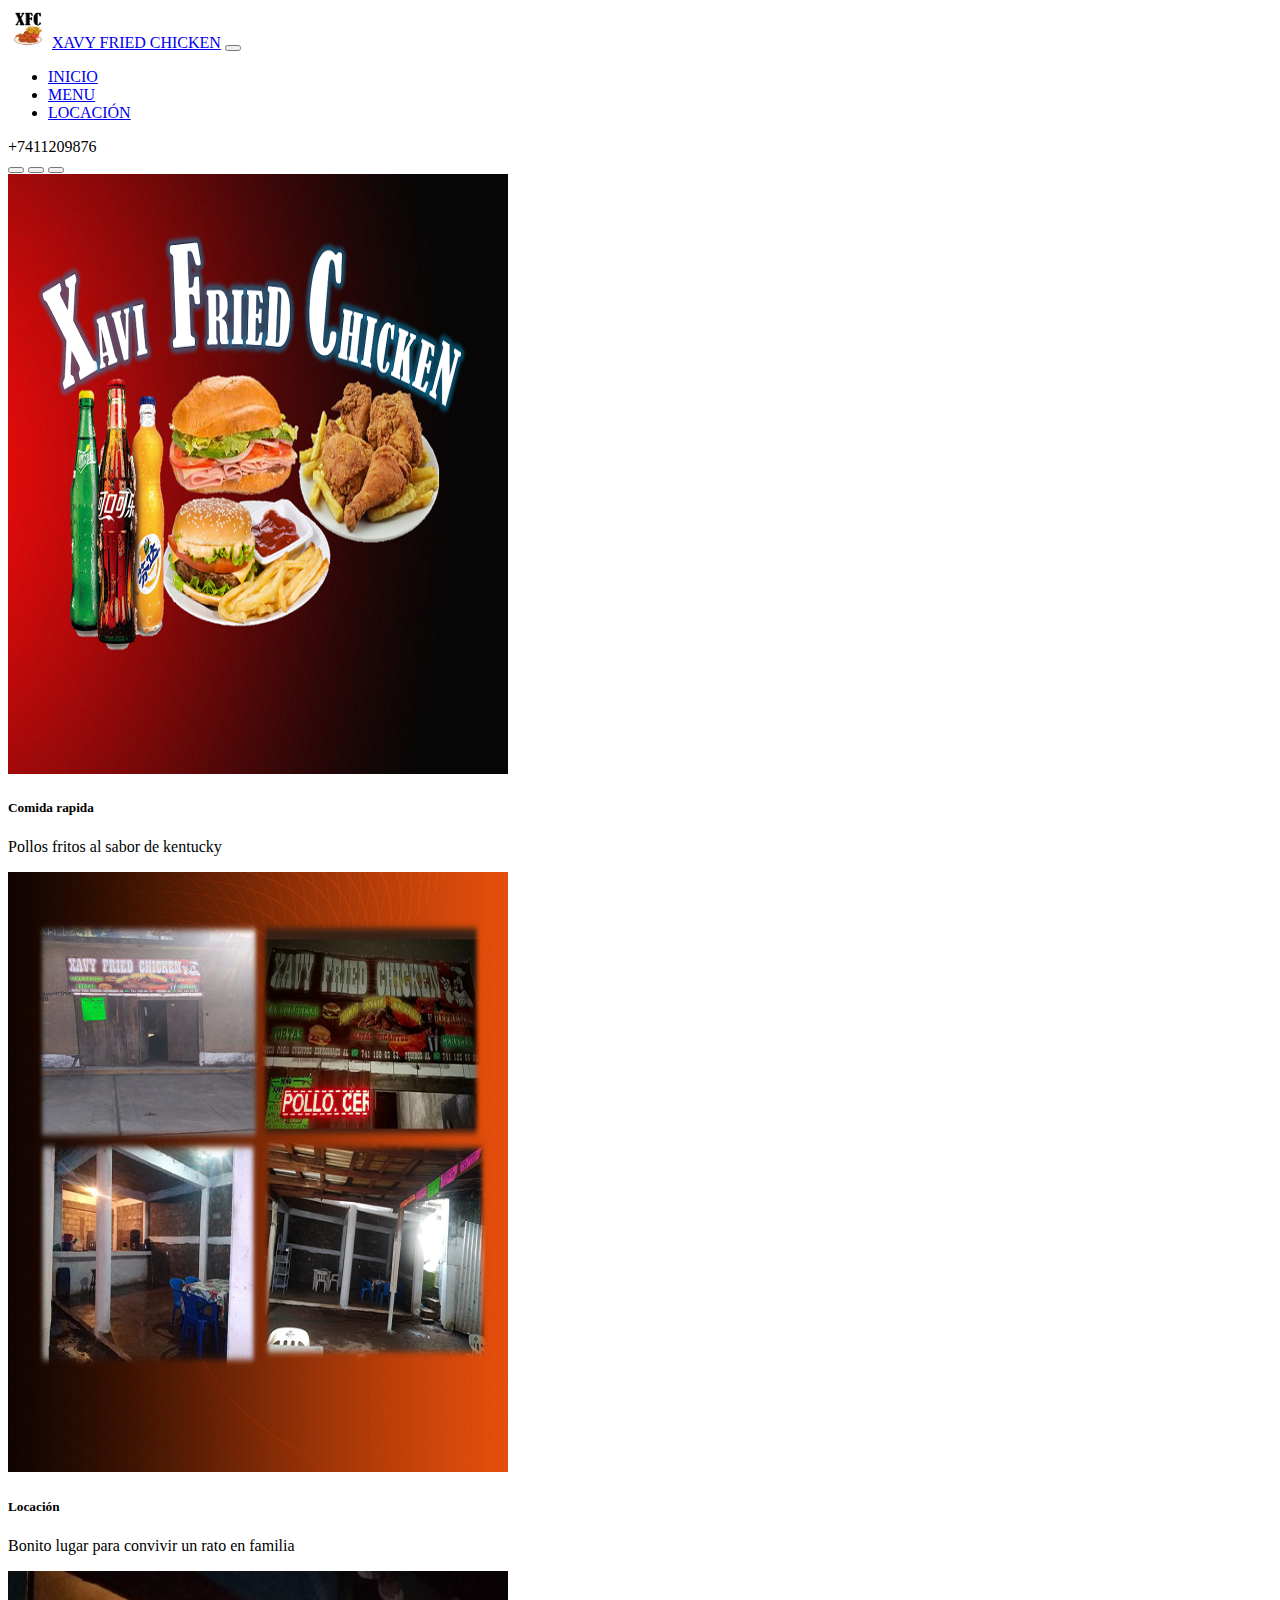
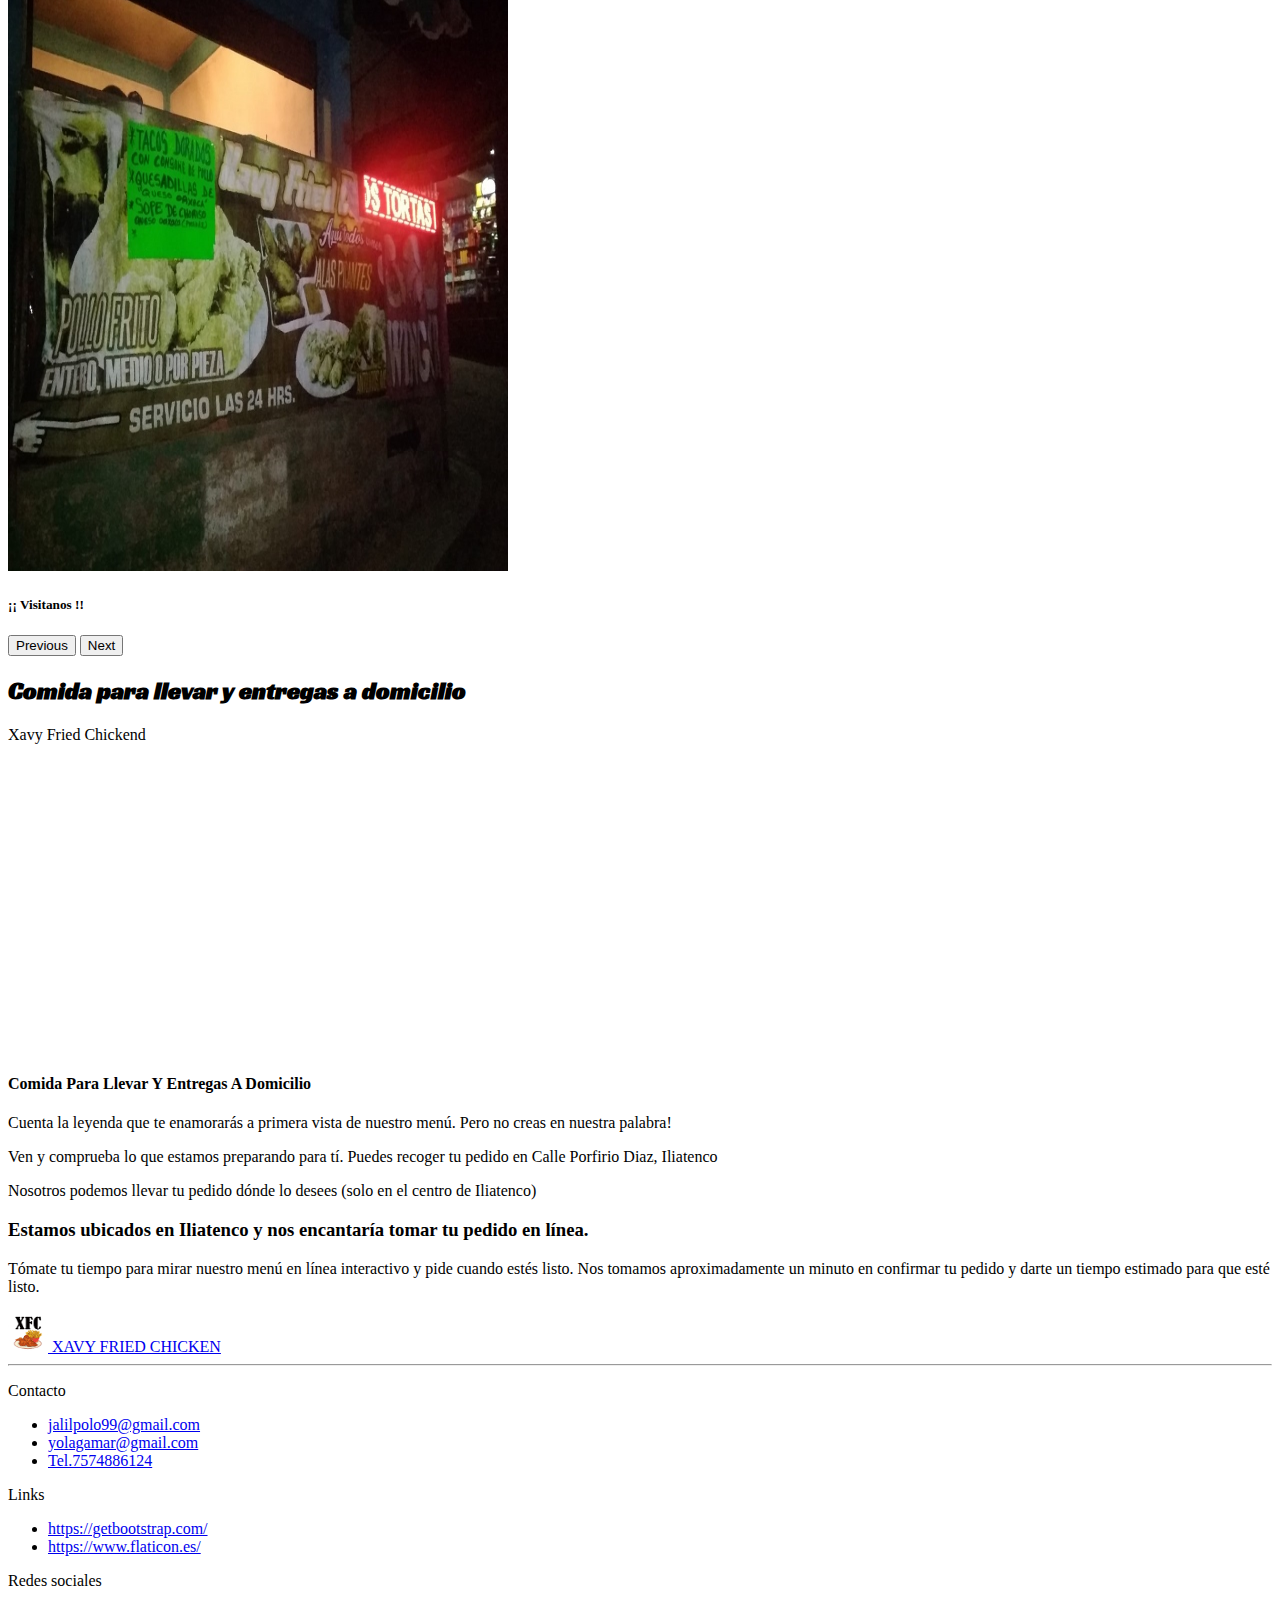
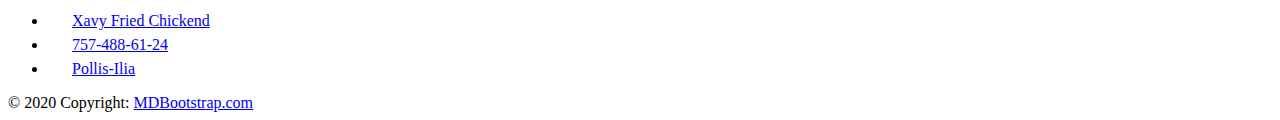
==== commit ba79aa77: "Initial commit" ====
--- a/Locasion.html
+++ b/Locasion.html
@@ -13,7 +13,7 @@
 
 <body>
 
-  <div class="container-fluid bg-dark fixed-top">
+  <div class="container-fluid bg-dark fixed-top text-center">
     <nav class="navbar navbar-expand-md navbar navbar-dark bg-dark container">
       <div class="container-fluid">
         <img src="imagenes/xfc.png" alt="" width="40" height="40">
@@ -95,51 +95,49 @@
   </section>
 
   <section class="container my-5 ">
-    <div class="row">
-      <div class="col-sm-6">
-        <div class="card ">
-          <div class="card-body">
+    <div class="row row-cols-1 row-cols-md-2 g-4">
+      <div class="col">
+        <div class="card">
+          
             <iframe
               src="https://www.google.com/maps/embed?pb=!1m18!1m12!1m3!1d3814.5594122254515!2d-98.68838120602068!3d17.045268052176272!2m3!1f0!2f0!3f0!3m2!1i1024!2i768!4f13.1!3m3!1m2!1s0x85c9a737ee734905%3A0x6dfc63be380e00fa!2sXavy%20fried%20chicken!5e0!3m2!1ses-419!2smx!4v1638300751458!5m2!1ses-419!2smx"
-              style="border:0;" class="card-img-top" width="400" height="240" allowfullscreen=""
+              style="border:0;" class="card-img-top card-fluid" width="400" height="290" allowfullscreen=""
               loading="lazy"></iframe>
+        </div>
+      </div>
+      <div class="col">
+        <div class="card bg-dark text-white">
+          <div class="card-body " >
+            <h4 class="card-title text-center">Comida Para Llevar Y Entregas A Domicilio</h4>
+            <p class="" style=> Cuenta la leyenda que te enamorarás a primera vista de
+              nuestro menú. Pero no creas en nuestra palabra!</p>
+            <p class="" > Ven y comprueba lo que estamos preparando para tí. Puedes recoger tu pedido en
+              Calle Porfirio Diaz, Iliatenco</p>
+            <p class="" >Nosotros podemos llevar tu pedido dónde lo desees (solo en el centro de Iliatenco)</p>
           </div>
         </div>
       </div>
-
-      <div class="col-sm-6">
-        <div class="card">
-          <div class="card-body bg-dark text-white">
-            <h5 class="card-title text-center">Comida Para Llevar Y Entregas A Domicilio</h5>
-            <p class="card-title" style="text-justify: auto;"> Cuenta la leyenda que te enamorarás a primera vista de
-              nuestro menú. Pero no creas en nuestra palabra!</p>
-            <p class="card-title my-4"> Ven y comprueba lo que estamos preparando para tí. Puedes recoger tu pedido en
-              Calle Porfirio Diaz, Iliatenco</p>
-            <p class="my-4">Nosotros podemos llevar tu pedido dónde lo desees (solo en el centro de Iliatenco)</p>
-          </div>
-        </div>
-      </div>
     </div>
 
   </section>
+
+  <section class="container my-2">
   <h3 class="text-center fw-bold  my-4">Estamos ubicados en Iliatenco y nos encantaría tomar tu pedido en línea.</h3>
   <p class="text-center fw-bold opacity-75 my-4"> Tómate tu tiempo para mirar nuestro menú en línea interactivo y pide
     cuando estés listo. Nos tomamos aproximadamente un minuto en confirmar tu pedido y darte un tiempo estimado para que
     esté listo.</p>
   </section>
+
+
+
 <section class="container py-3"></section>
-
-
-
-
-
   <footer class="bg-dark text-white  ">
     <!-- py es el tamaño de las letras, clase para agregar texto en la pie de la imagen -->
     <!-- inicia footer -->
-    <div class="container text-center ">
+    <div class="container-fluid text-center text-md-left">
       <nav class="row py-4">
         <!--logo-->
-        <a href="#" class="col-3 text-reset text-uppercase d-flex align-items-center">
+        <a href="#" class="col-md-3 text-reset text-uppercase  align-items-center py-4 mx-0 ">
           <img src="imagenes/xfc.png" alt="Logo CFK" class="img-logo mr mx-2" width="40" height="40">
           XAVY FRIED CHICKEN
         </a>
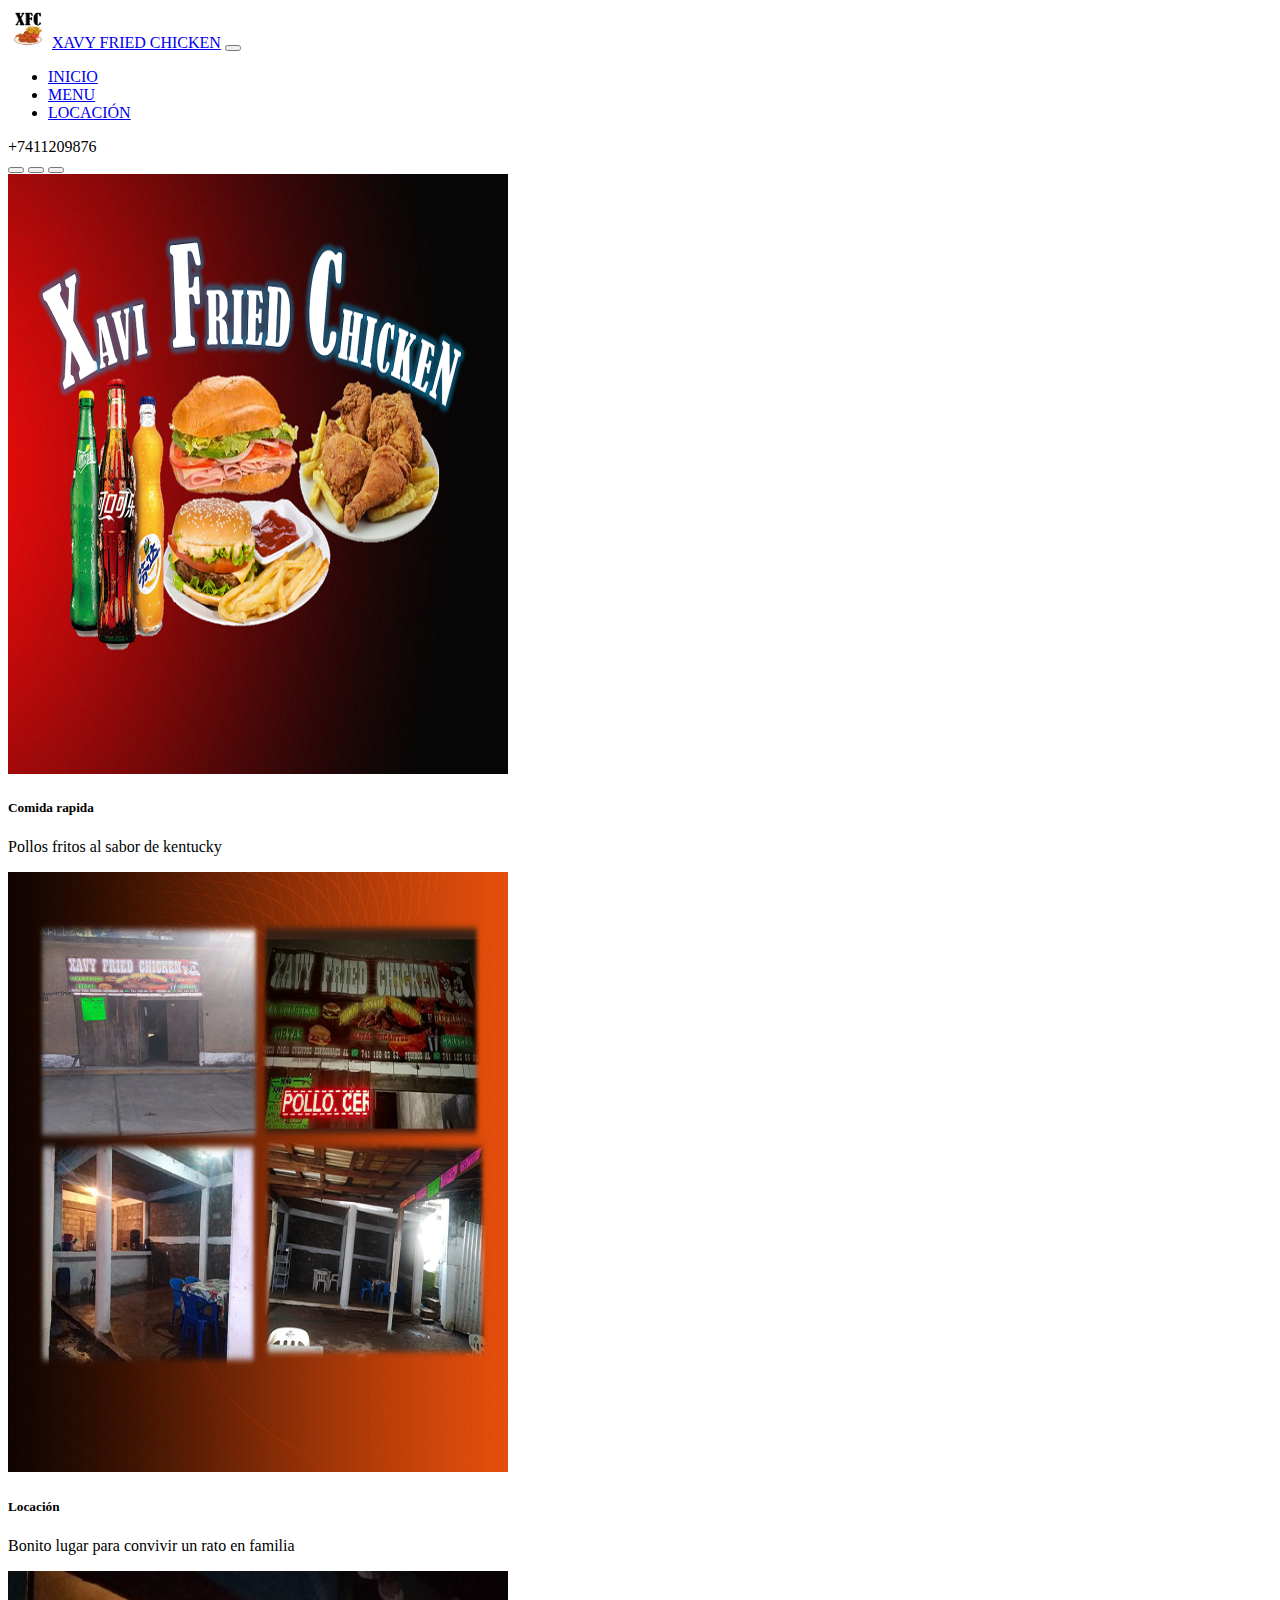
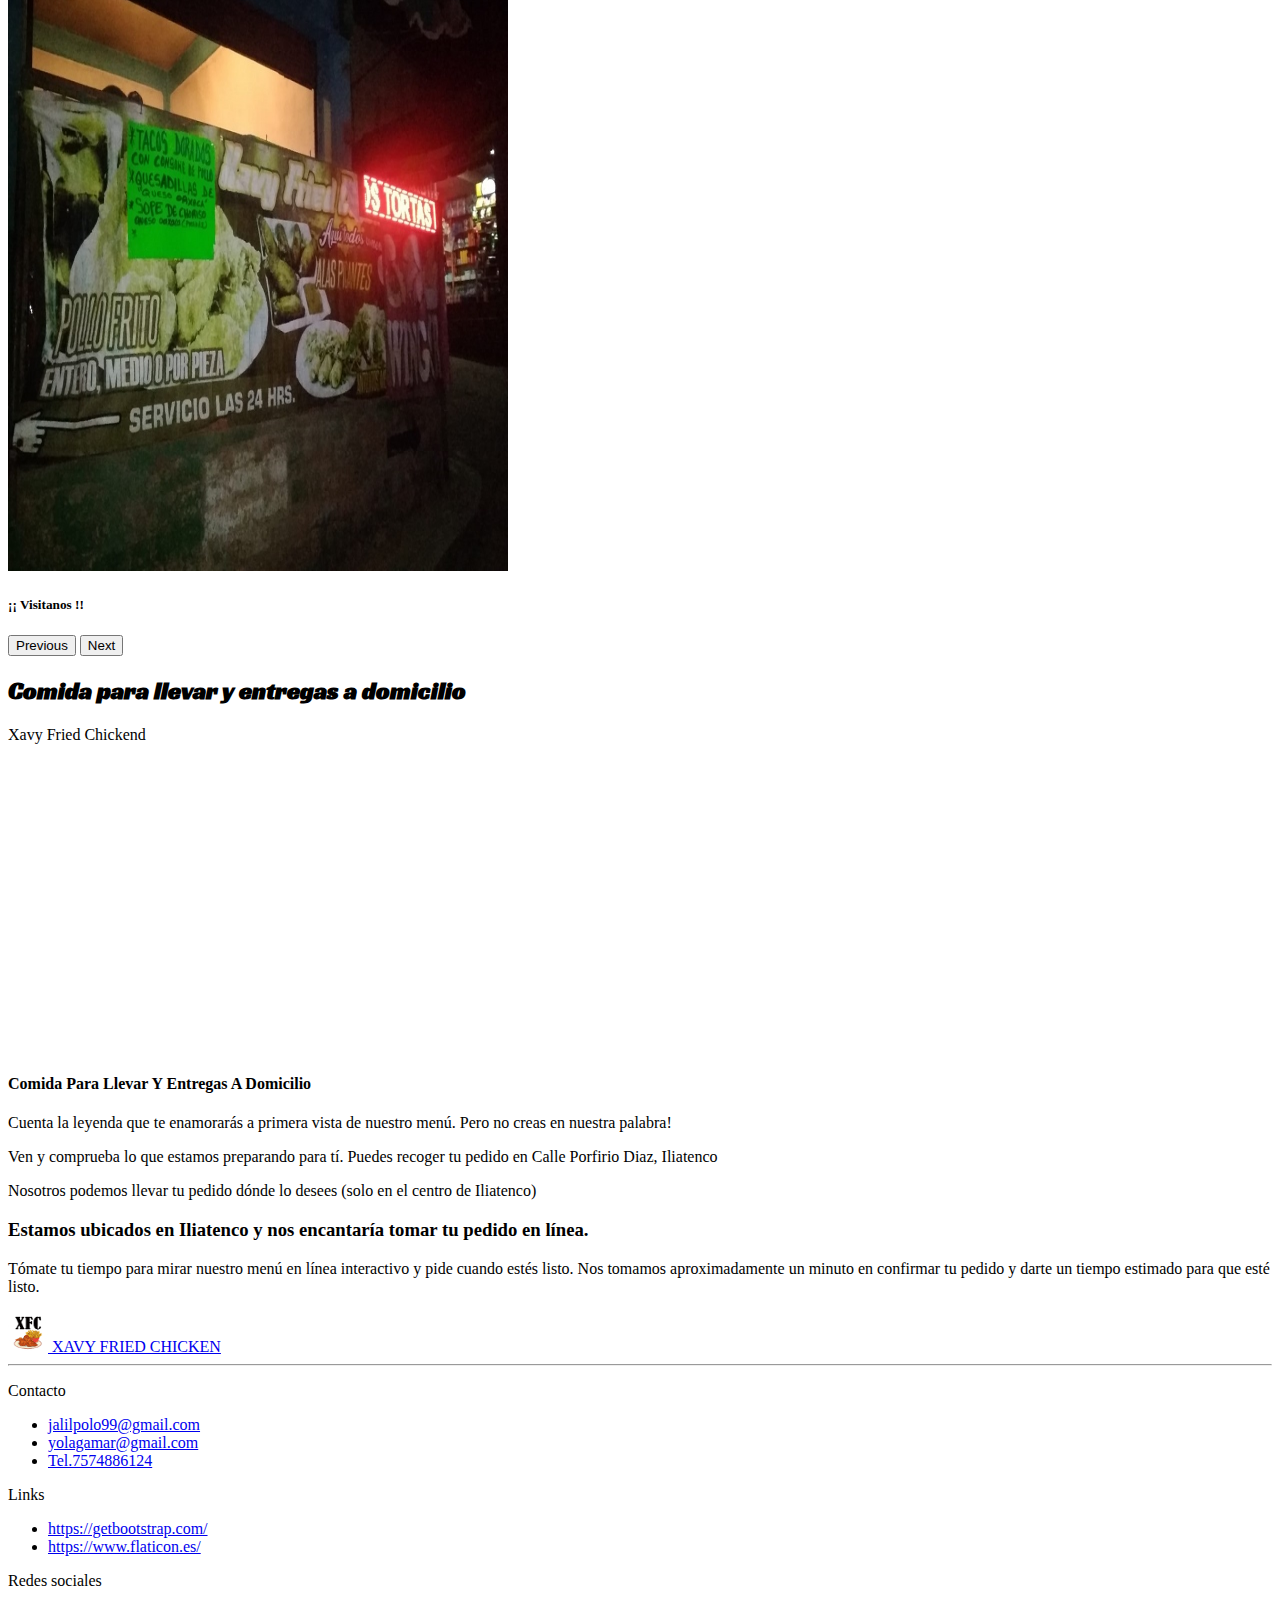
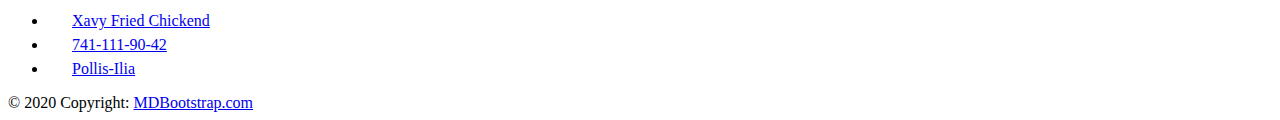
==== commit e7b20d88: "Modificacion 2" ====
--- a/Locasion.html
+++ b/Locasion.html
@@ -101,7 +101,7 @@
           
             <iframe
               src="https://www.google.com/maps/embed?pb=!1m18!1m12!1m3!1d3814.5594122254515!2d-98.68838120602068!3d17.045268052176272!2m3!1f0!2f0!3f0!3m2!1i1024!2i768!4f13.1!3m3!1m2!1s0x85c9a737ee734905%3A0x6dfc63be380e00fa!2sXavy%20fried%20chicken!5e0!3m2!1ses-419!2smx!4v1638300751458!5m2!1ses-419!2smx"
-              style="border:0;" class="card-img-top card-fluid" width="400" height="290" allowfullscreen=""
+              style="border:0;" class="card-img-top card-fluid" width="100%" height="290" allowfullscreen=""
               loading="lazy"></iframe>
         </div>
       </div>
@@ -137,7 +137,7 @@
     <div class="container-fluid text-center text-md-left">
       <nav class="row py-4">
         <!--logo-->
-        <a href="#" class="col-md-3 text-reset text-uppercase  align-items-center py-4 mx-0 ">
+        <a href="Index.html" class="col-md-3 text-reset text-uppercase  align-items-center py-4 mx-0 ">
           <img src="imagenes/xfc.png" alt="Logo CFK" class="img-logo mr mx-2" width="40" height="40">
           XAVY FRIED CHICKEN
         </a>
@@ -174,10 +174,10 @@
 
           <ul class="list-unstyled">
             <li>
-              <a href="#!" class="text-white">https://getbootstrap.com/</a>
-            </li>
-            <li>
-              <a href="#!" class="text-white">https://www.flaticon.es/</a>
+              <a href="https://getbootstrap.com/" class="text-white">https://getbootstrap.com/</a>
+            </li>
+            <li>
+              <a href="https://www.flaticon.es/" class="text-white">https://www.flaticon.es/</a>
             </li>
           </ul>
 
@@ -193,11 +193,11 @@
           <ul class="list-unstyled text-white mr-3 ">
             <li>
               <img src="imagenes/facebook.png" alt="" width="20" height="20">
-              <a href="#!" class="text-white">Xavy Fried Chickend</a>
+              <a href="https://www.facebook.com/Xavy-fried-chicken-119666446087162" class="text-white">Xavy Fried Chickend</a>
             </li>
             <li>
               <img src="imagenes/whatsapp.png" alt="" width="20" height="20">
-              <a href="#!" class="text-white">757-488-61-24</a>
+              <a href="https://api.whatsapp.com/send?phone=527411119042&app=facebook&entry_point=page_cta&fbclid=IwAR0eTV9CMPWrOwuKfmjLFOk_0I5zSgl7YlZlalDywANPxii7oE3yDEZu88Y"class="text-white" class="text-white">741-111-90-42</a>
             </li>
             <li>
               <img src="imagenes/instagram.png" alt="" width="20" height="20">
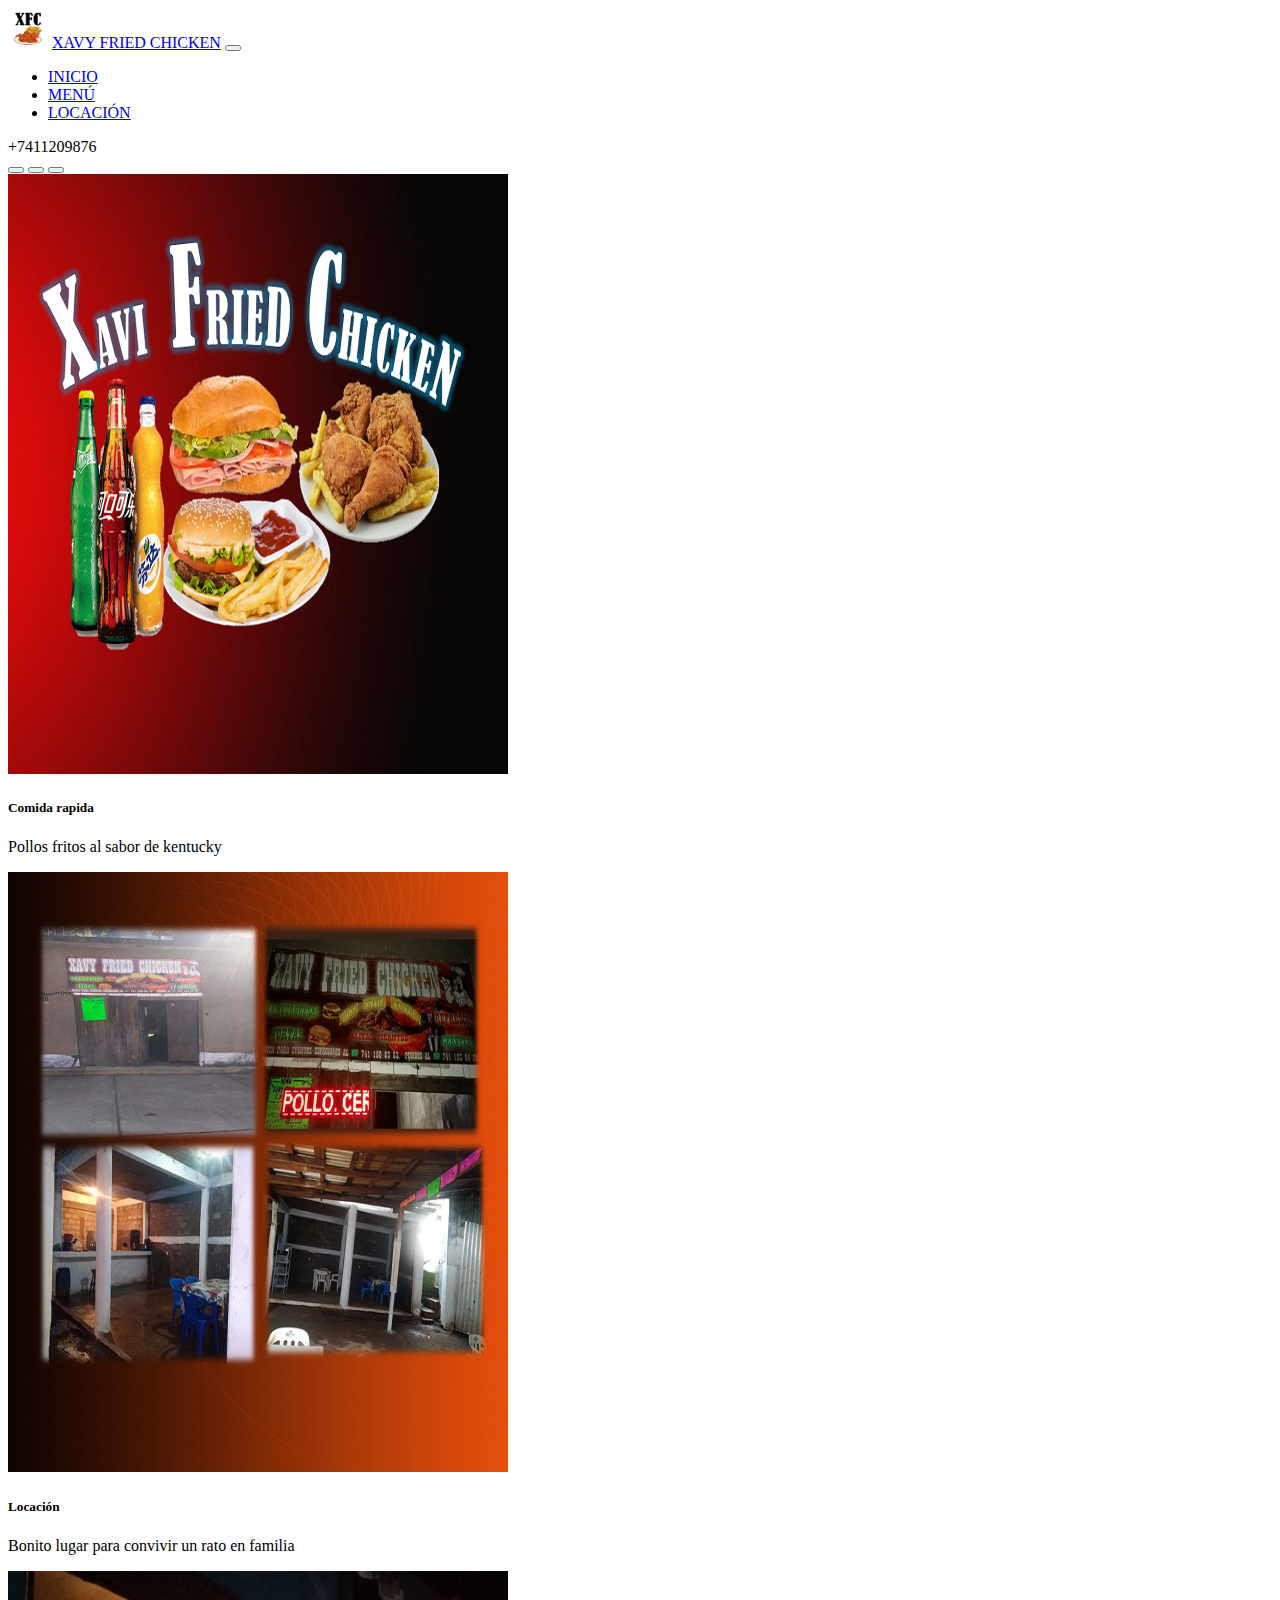
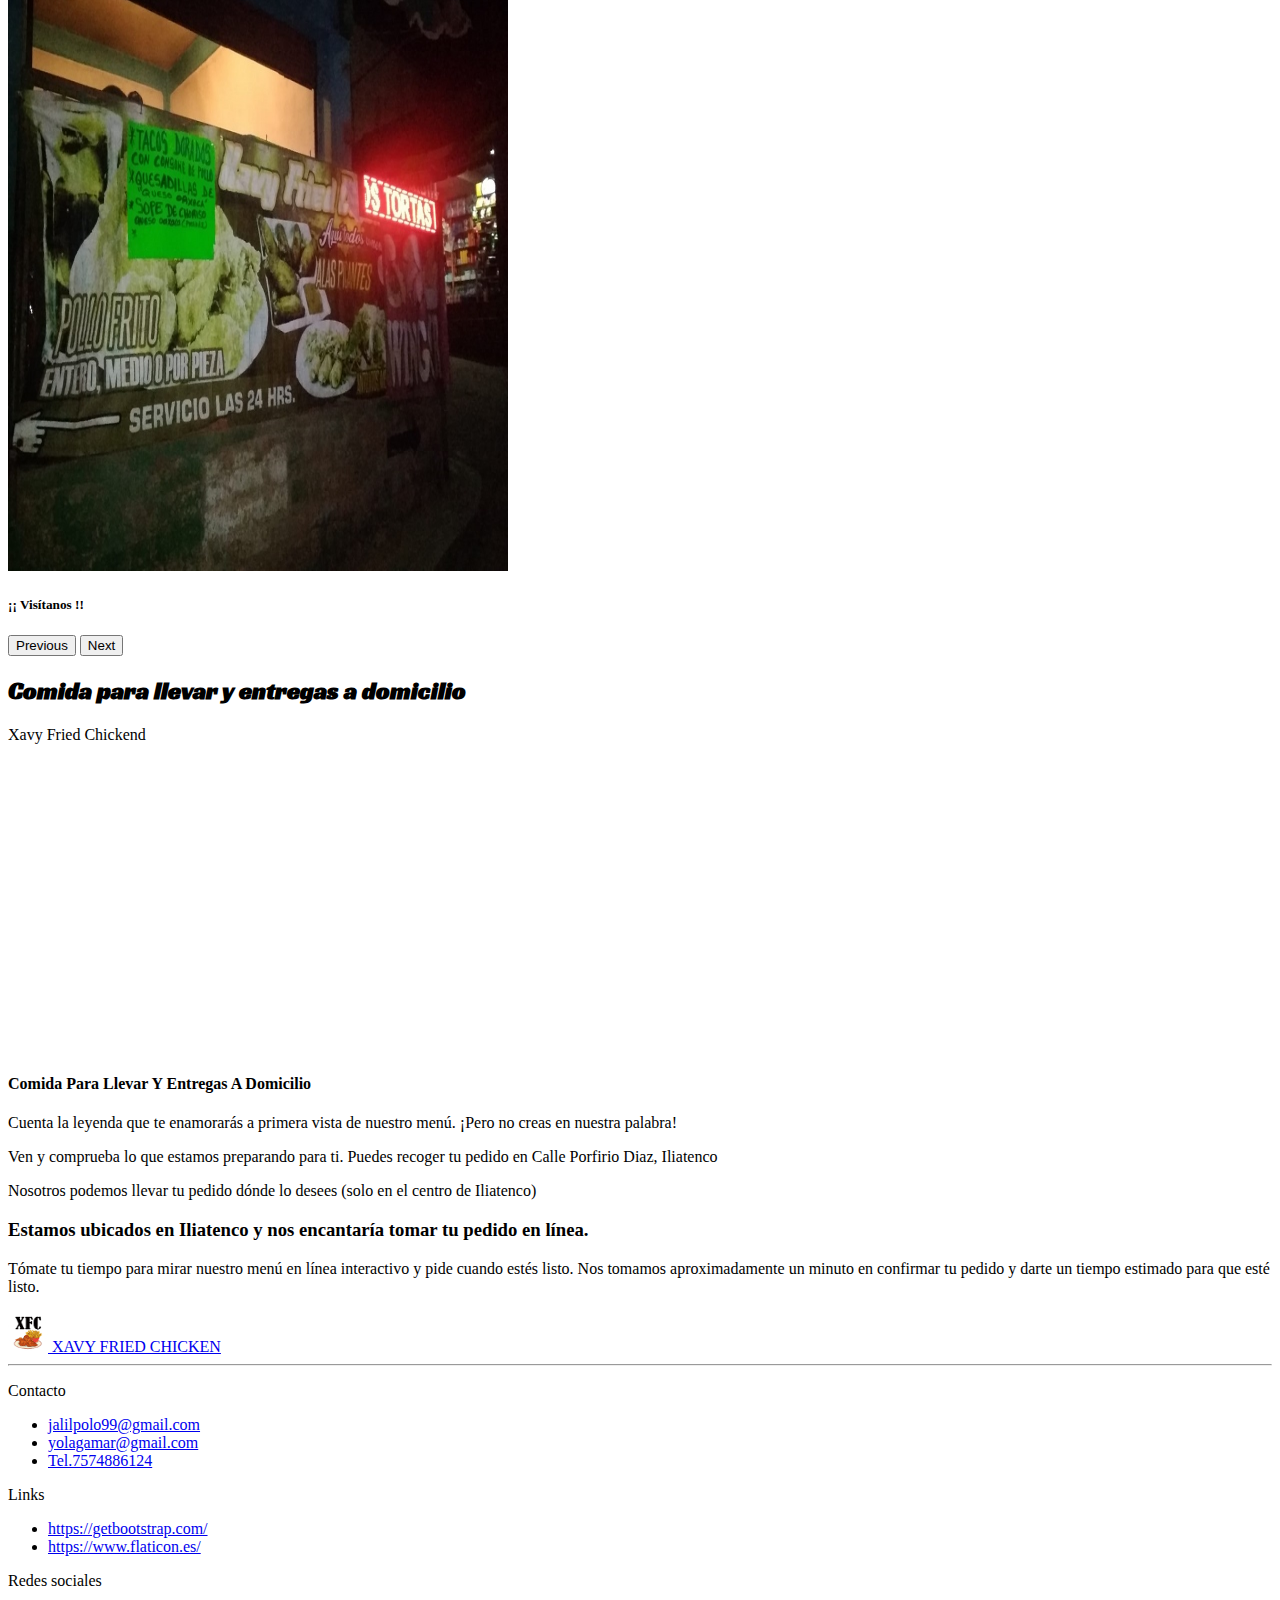
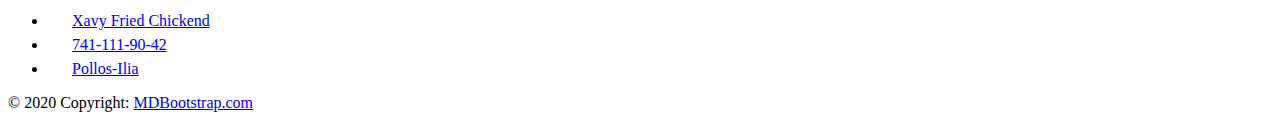
==== commit e34a3377: "Modificacion 2" ====
--- a/Locasion.html
+++ b/Locasion.html
@@ -30,7 +30,7 @@
               <a class="nav-link fs-6 fw-bold" aria-current="page" href="Index.html">INICIO</a>
             </li>
             <li class="nav-item">
-              <a class="nav-link fs-6 fw-bold" href="Menu.html">MENU</a>
+              <a class="nav-link fs-6 fw-bold" href="Menu.html">MENÚ</a>
             </li>
 
             <li class="nav-item">
@@ -73,7 +73,7 @@
         <img src="imagenes/locasion 2.jpg" class="img-fluid d-block w-100" alt="..." width="500" height="600">
         <div class="carousel-caption d-none d-md-block">
           <!-- la clase para poder agregar el titulo y el texto de la imagen-->
-          <h5 class="text-white">¡¡ Visitanos !! </h5> <!-- otra forma de agregar el color del texto-->
+          <h5 class="text-white">¡¡ Visítanos !! </h5> <!-- otra forma de agregar el color del texto-->
           <!-- texto dela imagen -->
         </div>
       </div>
@@ -110,8 +110,8 @@
           <div class="card-body " >
             <h4 class="card-title text-center">Comida Para Llevar Y Entregas A Domicilio</h4>
             <p class="" style=> Cuenta la leyenda que te enamorarás a primera vista de
-              nuestro menú. Pero no creas en nuestra palabra!</p>
-            <p class="" > Ven y comprueba lo que estamos preparando para tí. Puedes recoger tu pedido en
+              nuestro menú. ¡Pero no creas en nuestra palabra!</p>
+            <p class="" > Ven y comprueba lo que estamos preparando para ti. Puedes recoger tu pedido en
               Calle Porfirio Diaz, Iliatenco</p>
             <p class="" >Nosotros podemos llevar tu pedido dónde lo desees (solo en el centro de Iliatenco)</p>
           </div>
@@ -201,7 +201,7 @@
             </li>
             <li>
               <img src="imagenes/instagram.png" alt="" width="20" height="20">
-              <a href="#!" class="text-white">Pollis-Ilia</a>
+              <a href="#!" class="text-white">Pollos-Ilia</a>
             </li>
 
           </ul>
